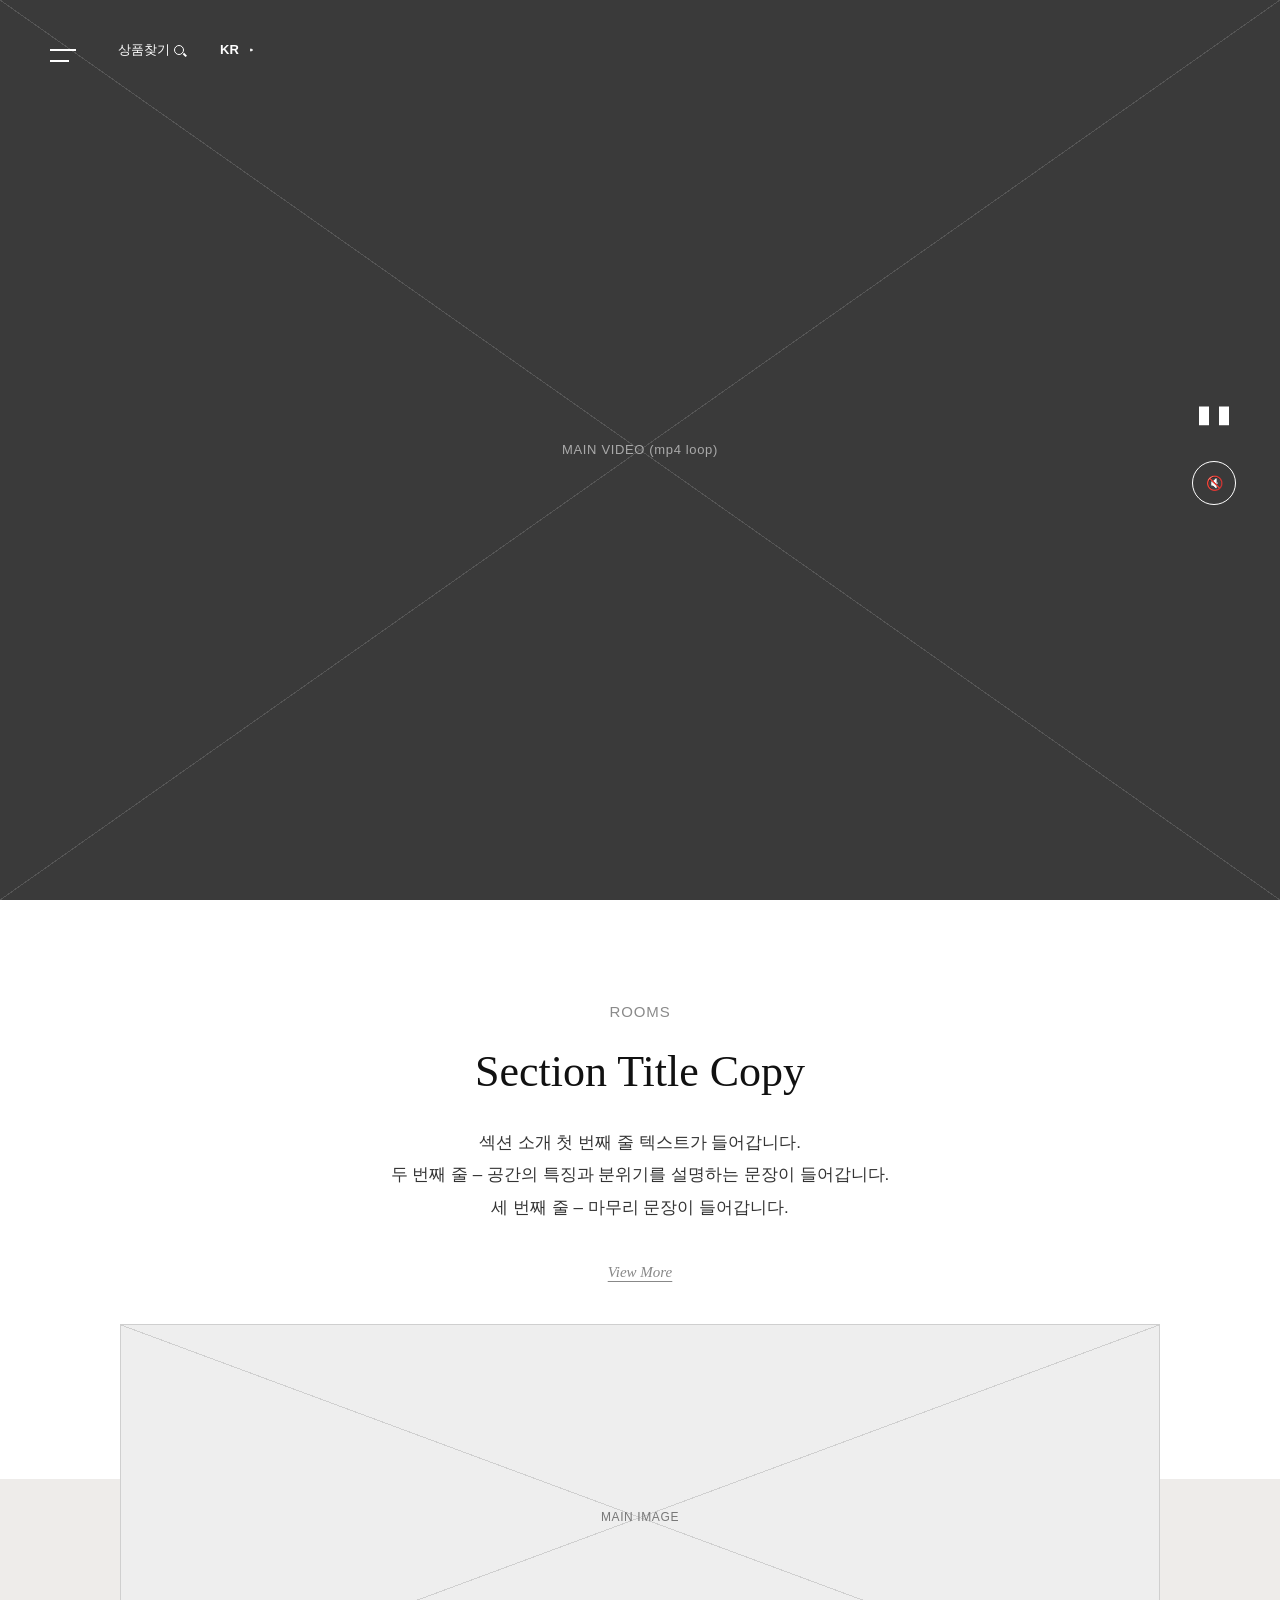
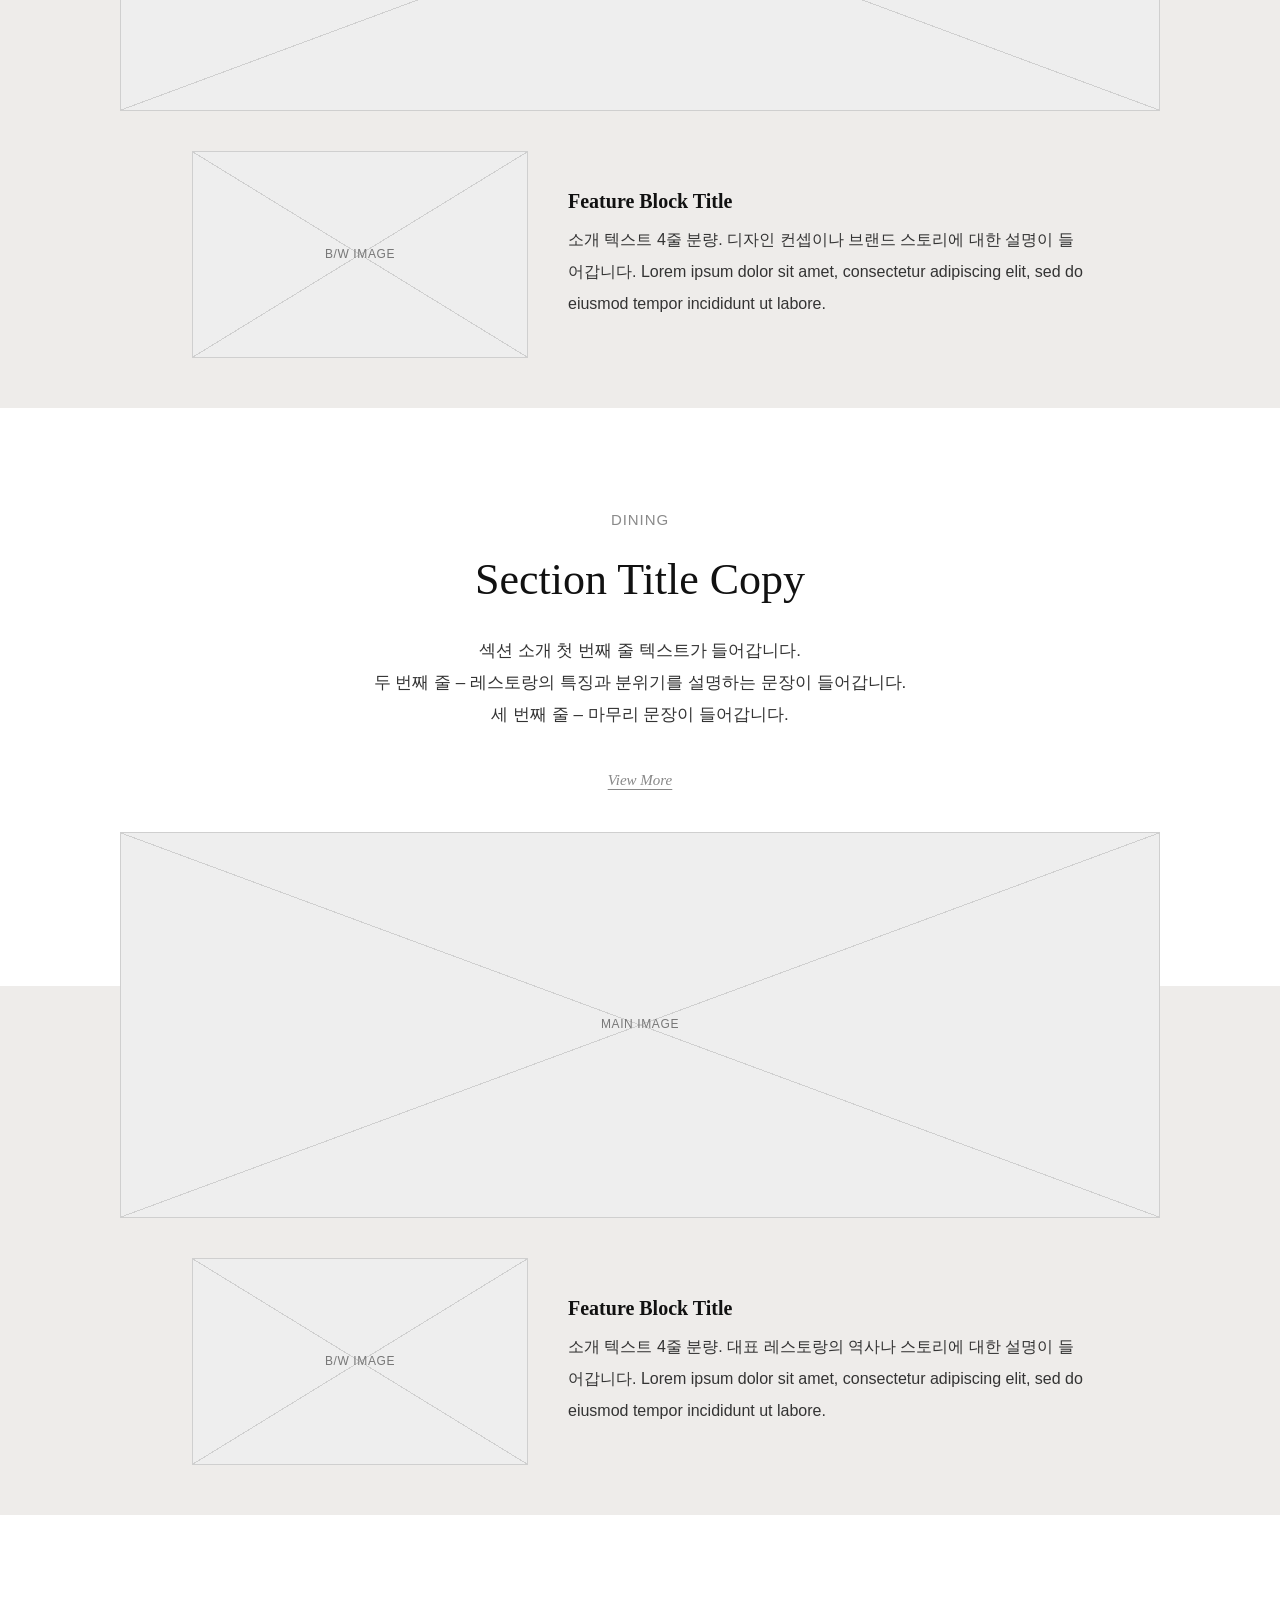
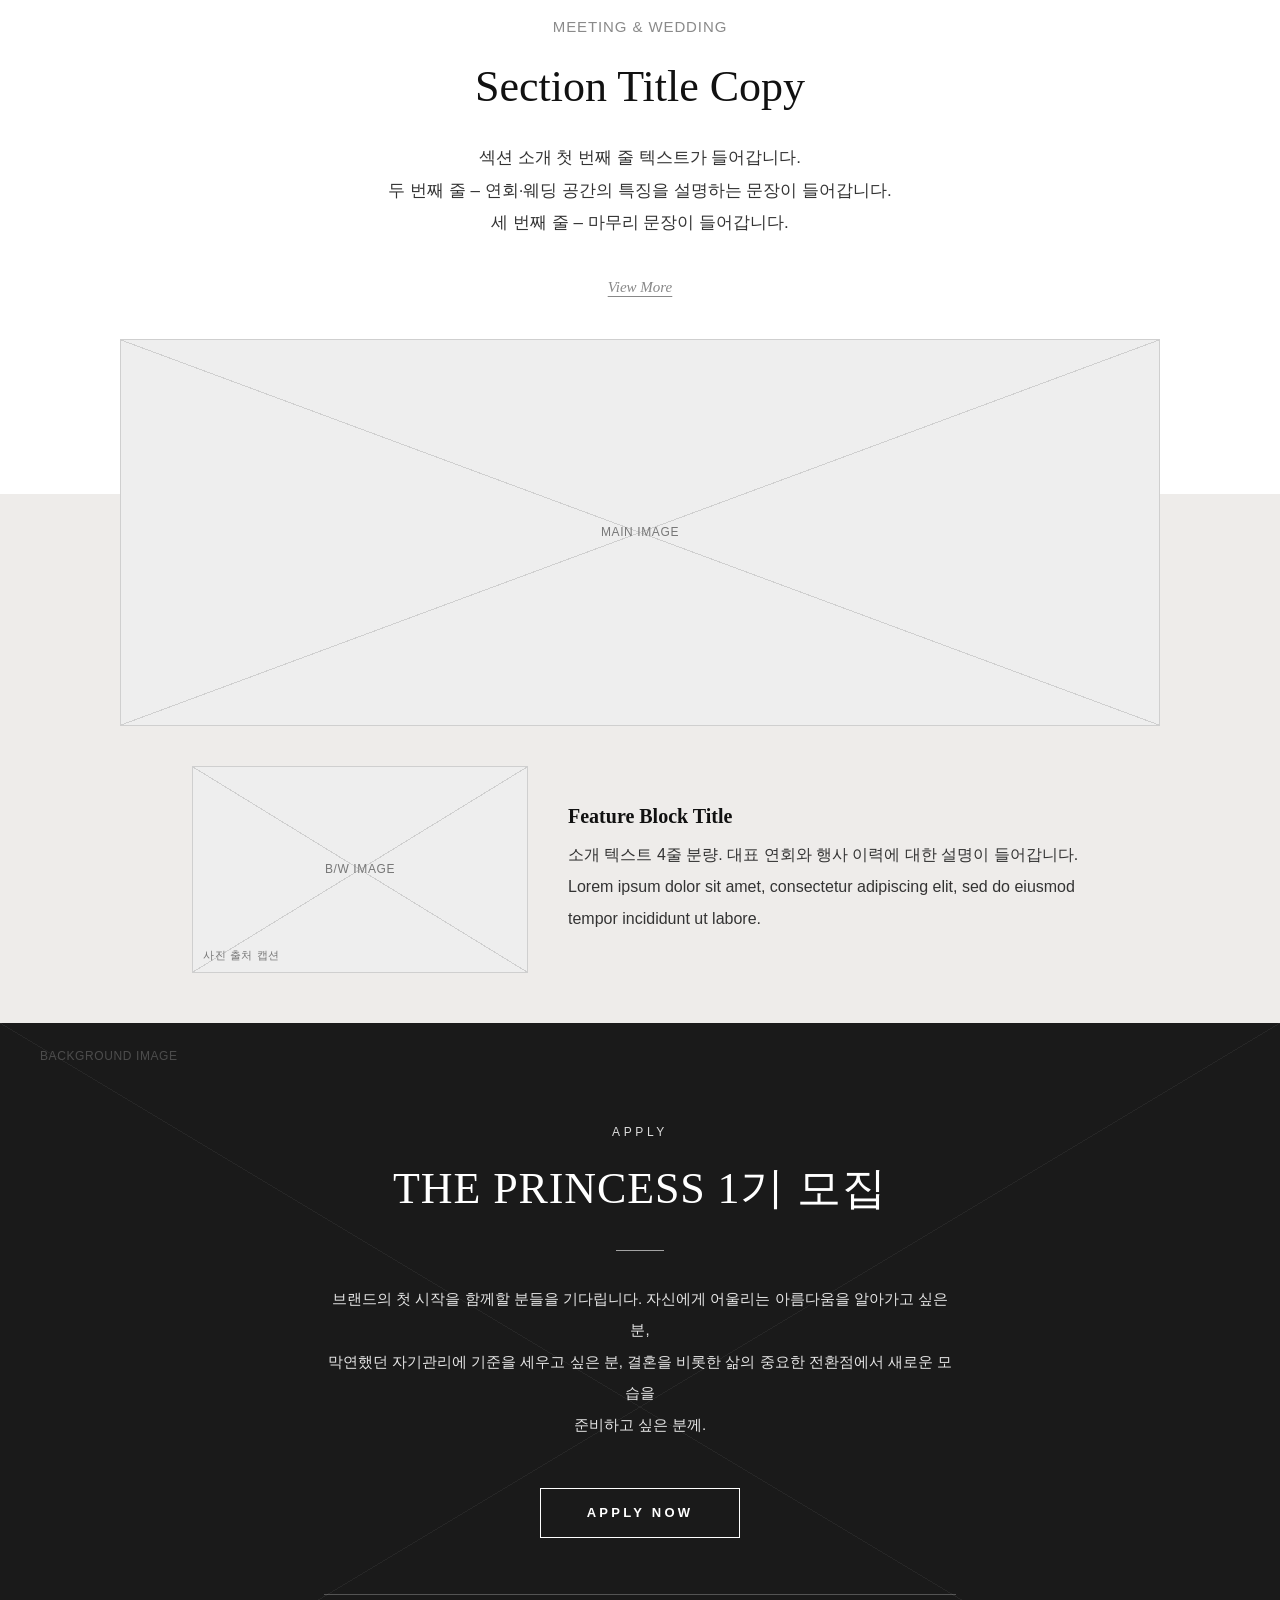
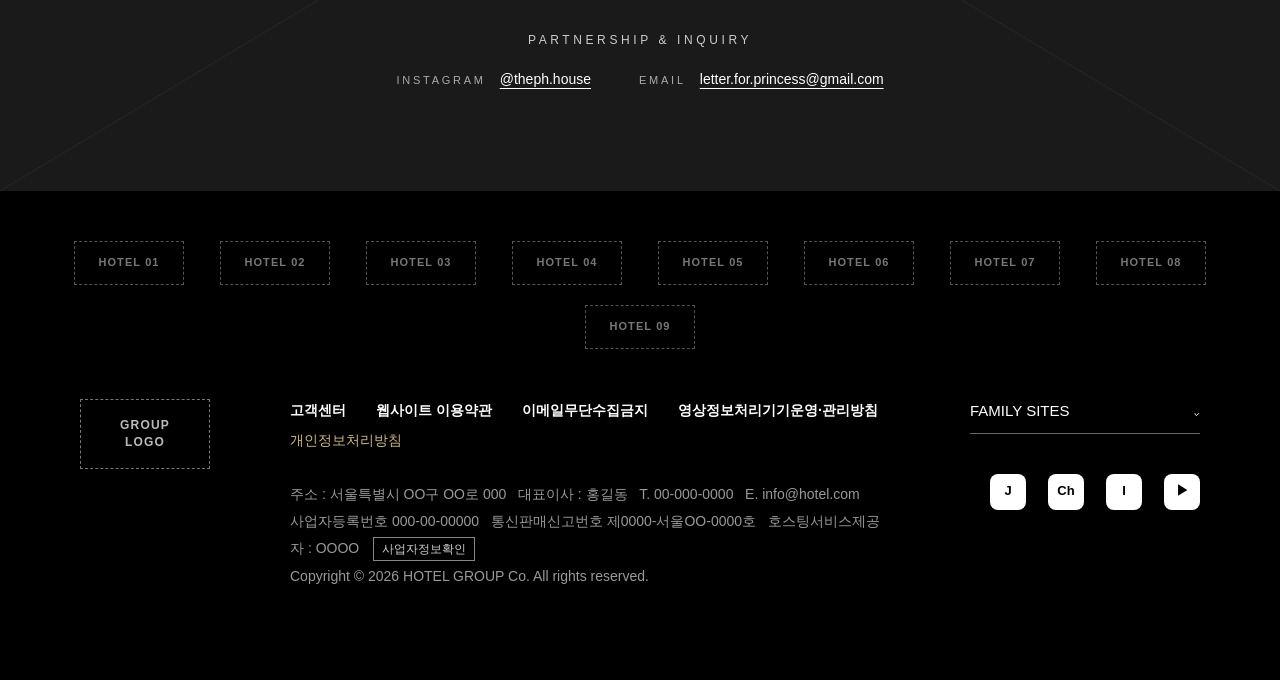
==== index.html @ 29a326e7 "Add files via upload" ====
<!DOCTYPE html>
<html lang="ko">
<head>
  <meta charset="UTF-8">
  <meta name="viewport" content="width=device-width, initial-scale=1.0">
  <title>Hotel Main – Low-fidelity Wireframe</title>
  <link rel="stylesheet" href="css/style.css">
</head>
<body>

<a href="#intro" class="skip" data-fp-link>본문 바로가기</a>

<!-- ============================================================
     HEADER
     - data-mode="hero"    : 메인 영상 위 (햄버거 · 상품찾기 · KR, 투명)
     - data-mode="default" : 그 외 섹션 (상단 유틸바 + GNB, 흰 배경)
============================================================ -->
<header class="header" id="header" data-mode="hero">

  <!-- 히어로용 미니 헤더 -->
  <div class="hd-hero">
    <button type="button" class="btn-ham" aria-label="전체메뉴 열기" aria-expanded="false" aria-controls="allMenu">
      <span></span><span></span><span></span>
    </button>
    <a href="#" class="hd-link">상품찾기 <i class="ico-search" aria-hidden="true"></i></a>
    <button type="button" class="hd-lang">KR <i aria-hidden="true">▸</i></button>
  </div>

  <!-- 기본 헤더 -->
  <div class="hd-full">
    <div class="util-bar">
      <div class="util-left">
        <a href="#" class="group-link">HOTEL GROUP</a>
        <a href="#" class="hd-link">호텔찾기 <i class="ico-search" aria-hidden="true"></i></a>
        <button type="button" class="hd-lang">KR <i aria-hidden="true">▸</i></button>
      </div>
      <ul class="util-right">
        <li><a href="#">로그인</a></li>
        <li><a href="#">회원가입</a></li>
        <li><a href="#">예약확인</a></li>
        <li><a href="#">멤버십</a></li>
      </ul>
    </div>
    <div class="gnb-bar">
      <h1 class="logo"><a href="#hero" data-fp-link><span class="ph-box">LOGO</span></a></h1>
      <nav class="gnb" aria-label="주메뉴">
        <div class="reserv">
          <button type="button" class="reserv-btn" aria-expanded="false">RESERVATION <i class="ico-grid" aria-hidden="true"></i></button>
          <ul class="reserv-list">
            <li><a href="#">ROOM</a></li>
            <li><a href="#">DINING</a></li>
            <li><a href="#">MEMBERSHIP</a></li>
          </ul>
        </div>
        <span class="gnb-sep" aria-hidden="true"></span>
        <ul class="gnb-list">
          <li><a href="#intro" data-fp-link>ABOUT</a></li>
          <li><a href="#rooms" data-fp-link>PROGRAMS</a></li>
          <li><a href="#dining" data-fp-link>PARTNERS</a></li>
          <li><a href="#meeting" data-fp-link>JOURNAL</a></li>
          <li><a href="#apply" data-fp-link>APPLY</a></li>
        </ul>
      </nav>
      <button type="button" class="btn-ham dark" aria-label="전체메뉴 열기" aria-expanded="false" aria-controls="allMenu">
        <span></span><span></span><span></span>
      </button>
    </div>
  </div>
</header>

<!-- ============================================================
     전체메뉴 (슬라이드 다운 / 슬라이드 업)
============================================================ -->
<div class="all-menu" id="allMenu" aria-hidden="true" inert data-fp-ignore>
  <div class="am-head">
    <span class="ph-box emblem">EMBLEM</span>
    <button type="button" class="am-close" aria-label="전체메뉴 닫기"><span></span><span></span></button>
  </div>

  <nav class="am-body" aria-label="전체메뉴">
    <div class="am-col">
      <button type="button" class="am-tit">ABOUT</button>
      <ul class="am-list">
        <li><a href="#intro" data-fp-link>ABOUT US</a></li>
        <li><a href="#">OUR PROMISE</a></li>
        <li><a href="#">LOCATION &amp; TRANSPORTATION</a></li>
        <li><a href="#">FAQ</a></li>
        <li><a href="#">CONTACT US</a></li>
      </ul>
    </div>
    <div class="am-col">
      <button type="button" class="am-tit">ROOMS</button>
      <ul class="am-list">
        <li><a href="#rooms" data-fp-link>한눈에 보기</a></li>
        <li><a href="#">ROOM</a>
          <ul class="am-sub"><li><a href="#">Room Type 01</a></li><li><a href="#">Room Type 02</a></li><li><a href="#">Room Type 03</a></li><li><a href="#">Room Type 04</a></li></ul>
        </li>
        <li><a href="#">SUITE</a>
          <ul class="am-sub"><li><a href="#">Suite Type 01</a></li><li><a href="#">Suite Type 02</a></li><li><a href="#">Suite Type 03</a></li></ul>
        </li>
        <li><a href="#">SPECIALTY SUITE</a>
          <ul class="am-sub"><li><a href="#">Specialty 01</a></li><li><a href="#">Specialty 02</a></li></ul>
        </li>
      </ul>
    </div>
    <div class="am-col">
      <button type="button" class="am-tit">DINING</button>
      <ul class="am-list">
        <li><a href="#dining" data-fp-link>한눈에 보기</a></li>
        <li><a href="#">Restaurant 01</a></li>
        <li><a href="#">Lounge &amp; Bar</a></li>
        <li><a href="#">Restaurant 02</a></li>
        <li><a href="#">Restaurant 03</a></li>
        <li><a href="#">Deli</a></li>
      </ul>
    </div>
    <div class="am-col">
      <button type="button" class="am-tit">OFFERS</button>
      <ul class="am-list">
        <li><a href="#">PACKAGE</a></li>
        <li><a href="#">EVENT</a></li>
      </ul>
    </div>
    <div class="am-col">
      <button type="button" class="am-tit">MEETING &amp; WEDDING</button>
      <ul class="am-list">
        <li><a href="#meeting" data-fp-link>한눈에 보기</a></li>
        <li><a href="#">MEETING</a>
          <ul class="am-sub"><li><a href="#">Signature Event</a></li></ul>
        </li>
        <li><a href="#">WEDDING</a>
          <ul class="am-sub"><li><a href="#">Signature Wedding</a></li></ul>
        </li>
      </ul>
    </div>
    <div class="am-col">
      <button type="button" class="am-tit">FACILITIES</button>
      <ul class="am-list">
        <li><a href="#">한눈에 보기</a></li>
        <li><a href="#">FITNESS</a></li>
        <li><a href="#">POOL</a></li>
        <li><a href="#">SAUNA</a></li>
        <li><a href="#">PILATES</a></li>
        <li><a href="#">BUSINESS CENTER</a></li>
      </ul>
    </div>
    <div class="am-col">
      <button type="button" class="am-tit">ART COLLECTION</button>
      <ul class="am-list">
        <li><a href="#">한눈에 보기</a></li>
        <li><a href="#">ART COLLECTION</a></li>
        <li><a href="#">ART TOUR</a></li>
      </ul>
      <p class="am-tit sub">LOUNGE</p>
      <ul class="am-thumbs">
        <li><a href="#"><span class="ph dark">THUMB</span><em>Story 01</em></a></li>
        <li><a href="#"><span class="ph dark">THUMB</span><em>Story 02</em></a></li>
      </ul>
    </div>
  </nav>
</div>

<!-- ============================================================
     HERO – 첫 화면만 풀페이지 방식 (js/hero-scroll.js)
     · 아래로 스크롤 1번 → 영상이 위로 올라가고 본문 노출
     · 본문 맨 위에서 위로 스크롤 → 영상이 다시 내려옴
============================================================ -->
    <!-- 01 HERO -->
<section class="s-hero" id="hero" aria-label="메인 영상">
      <div class="hero-media ph dark">MAIN VIDEO (mp4 loop)</div>
      <div class="hero-ctrl">
        <button type="button" class="btn-ctrl" id="btnPlay" aria-pressed="true" aria-label="영상 일시정지">❚❚</button>
        <button type="button" class="btn-ctrl circle" id="btnSound" aria-pressed="false" aria-label="소리 켜기">🔇</button>
      </div>
</section>

<!-- 본문 (일반 스크롤) -->
<main id="content">

    <!-- 02 INTRO -->
    <section class="s-intro" id="intro">
      <div class="intro-inner">
        <span class="ph-box lg">BRAND LOGO</span>
        <h2 class="h-serif xl">Brand Headline Copy<br>Two Lines Maximum</h2>
        <a href="#" class="link-more">Read More</a>
      </div>
      <span class="sec-line" aria-hidden="true"></span>
    </section>

    <!-- 03 ROOMS (긴 섹션) -->
    <section class="s-feature" id="rooms">
      <div class="feat-head">
        <p class="label">ROOMS</p>
        <h2 class="h-serif">Section Title Copy</h2>
        <p class="feat-txt">
          섹션 소개 첫 번째 줄 텍스트가 들어갑니다.<br>
          두 번째 줄 – 공간의 특징과 분위기를 설명하는 문장이 들어갑니다.<br>
          세 번째 줄 – 마무리 문장이 들어갑니다.
        </p>
        <a href="#" class="link-more">View More</a>
      </div>
      <div class="feat-visual">
        <div class="ph feat-img">MAIN IMAGE</div>
      </div>
      <div class="feat-story">
        <div class="ph feat-thumb">B/W IMAGE</div>
        <div class="feat-desc">
          <h3 class="h-serif sm">Feature Block Title</h3>
          <p>소개 텍스트 4줄 분량. 디자인 컨셉이나 브랜드 스토리에 대한 설명이 들어갑니다.
            Lorem ipsum dolor sit amet, consectetur adipiscing elit, sed do eiusmod tempor incididunt ut labore.</p>
        </div>
      </div>
    </section>

    <!-- 04 DINING (긴 섹션) -->
    <section class="s-feature" id="dining">
      <div class="feat-head">
        <p class="label">DINING</p>
        <h2 class="h-serif">Section Title Copy</h2>
        <p class="feat-txt">
          섹션 소개 첫 번째 줄 텍스트가 들어갑니다.<br>
          두 번째 줄 – 레스토랑의 특징과 분위기를 설명하는 문장이 들어갑니다.<br>
          세 번째 줄 – 마무리 문장이 들어갑니다.
        </p>
        <a href="#" class="link-more">View More</a>
      </div>
      <div class="feat-visual">
        <div class="ph feat-img">MAIN IMAGE</div>
      </div>
      <div class="feat-story">
        <div class="ph feat-thumb">B/W IMAGE</div>
        <div class="feat-desc">
          <h3 class="h-serif sm">Feature Block Title</h3>
          <p>소개 텍스트 4줄 분량. 대표 레스토랑의 역사나 스토리에 대한 설명이 들어갑니다.
            Lorem ipsum dolor sit amet, consectetur adipiscing elit, sed do eiusmod tempor incididunt ut labore.</p>
        </div>
      </div>
    </section>

    <!-- 05 MEETING & WEDDING (긴 섹션) -->
    <section class="s-feature" id="meeting">
      <div class="feat-head">
        <p class="label">MEETING &amp; WEDDING</p>
        <h2 class="h-serif">Section Title Copy</h2>
        <p class="feat-txt">
          섹션 소개 첫 번째 줄 텍스트가 들어갑니다.<br>
          두 번째 줄 – 연회·웨딩 공간의 특징을 설명하는 문장이 들어갑니다.<br>
          세 번째 줄 – 마무리 문장이 들어갑니다.
        </p>
        <a href="#" class="link-more">View More</a>
      </div>
      <div class="feat-visual">
        <div class="ph feat-img">MAIN IMAGE</div>
      </div>
      <div class="feat-story">
        <div class="ph feat-thumb">B/W IMAGE<small>사진 출처 캡션</small></div>
        <div class="feat-desc">
          <h3 class="h-serif sm">Feature Block Title</h3>
          <p>소개 텍스트 4줄 분량. 대표 연회와 행사 이력에 대한 설명이 들어갑니다.
            Lorem ipsum dolor sit amet, consectetur adipiscing elit, sed do eiusmod tempor incididunt ut labore.</p>
        </div>
      </div>
    </section>
     <!-- 06 APPLY (모집 안내 + 문의처) -->
    <section class="s-apply" id="apply">
      <div class="apply-bg ph dark">BACKGROUND IMAGE</div>
      <div class="apply-inner">
        <p class="apply-label">APPLY</p>
        <h2 class="apply-tit">THE PRINCESS 1기 모집</h2>
        <span class="apply-line" aria-hidden="true"></span>
        <p class="apply-txt">
          브랜드의 첫 시작을 함께할 분들을 기다립니다. 자신에게 어울리는 아름다움을 알아가고 싶은 분,<br>
          막연했던 자기관리에 기준을 세우고 싶은 분, 결혼을 비롯한 삶의 중요한 전환점에서 새로운 모습을<br>
          준비하고 싶은 분께.
        </p>
        <a href="https://www.instagram.com/theph.house/" class="apply-btn" target="_blank" rel="noopener">APPLY NOW</a>
        <div class="apply-contact">
          <p class="contact-tit">PARTNERSHIP &amp; INQUIRY</p>
          <dl>
            <div><dt>INSTAGRAM</dt><dd><a href="https://www.instagram.com/theph.house/" target="_blank" rel="noopener">@theph.house</a></dd></div>
            <div><dt>EMAIL</dt><dd><a href="mailto:letter.for.princess@gmail.com">letter.for.princess@gmail.com</a></dd></div>
          </dl>
        </div>
      </div>
    </section>

</main>

<!-- FOOTER -->
      <footer class="footer" id="footer">
        <ul class="family-logos" aria-label="계열 호텔">
          <li><a href="#" class="ph-box">HOTEL 01</a></li>
          <li><a href="#" class="ph-box">HOTEL 02</a></li>
          <li><a href="#" class="ph-box">HOTEL 03</a></li>
          <li><a href="#" class="ph-box">HOTEL 04</a></li>
          <li><a href="#" class="ph-box">HOTEL 05</a></li>
          <li><a href="#" class="ph-box">HOTEL 06</a></li>
          <li><a href="#" class="ph-box">HOTEL 07</a></li>
          <li><a href="#" class="ph-box">HOTEL 08</a></li>
          <li><a href="#" class="ph-box">HOTEL 09</a></li>
        </ul>
        <div class="foot-main">
          <span class="ph-box foot-logo">GROUP<br>LOGO</span>
          <div class="foot-info">
            <ul class="policy">
              <li><a href="#">고객센터</a></li>
              <li><a href="#">웹사이트 이용약관</a></li>
              <li><a href="#">이메일무단수집금지</a></li>
              <li><a href="#">영상정보처리기기운영·관리방침</a></li>
              <li><a href="#" class="point">개인정보처리방침</a></li>
            </ul>
            <address>
              <p>주소 : 서울특별시 OO구 OO로 000 &nbsp; 대표이사 : 홍길동 &nbsp; T. 00-000-0000 &nbsp; E. info@hotel.com</p>
              <p>사업자등록번호 000-00-00000 &nbsp; 통신판매신고번호 제0000-서울OO-0000호 &nbsp; 호스팅서비스제공자 : OOOO <a href="#" class="btn-biz">사업자정보확인</a></p>
              <p class="copy">Copyright © 2026 HOTEL GROUP Co. All rights reserved.</p>
            </address>
          </div>
          <div class="foot-side">
            <div class="family">
              <button type="button" class="family-btn" aria-expanded="false" aria-controls="familyList">FAMILY SITES <i aria-hidden="true">⌄</i></button>
              <ul class="family-list" id="familyList">
                <li><a href="#">Family Site 01</a></li><li><a href="#">Family Site 02</a></li>
                <li><a href="#">Family Site 03</a></li><li><a href="#">Family Site 04</a></li>
                <li><a href="#">Family Site 05</a></li><li><a href="#">Family Site 06</a></li>
              </ul>
            </div>
            <ul class="sns">
              <li><a href="#" class="sns-ico" aria-label="공식 앱">J</a></li>
              <li><a href="#" class="sns-ico" aria-label="메신저 채널">Ch</a></li>
              <li><a href="#" class="sns-ico" aria-label="인스타그램">I</a></li>
              <li><a href="#" class="sns-ico" aria-label="유튜브">▶</a></li>
            </ul>
          </div>
        </div>
      </footer>

<script src="js/hero-scroll.js"></script>
<script src="js/ui.js"></script>
</body>
</html>
---- css/style.css ----
@charset "UTF-8";
/* ==========================================================
   Low-fidelity Wireframe – Hotel Main (Fullpage)
   Grayscale / Placeholder
========================================================== */

/* ---------- Reset ---------- */
*, *::before, *::after { box-sizing: border-box; margin: 0; padding: 0; }
body {
  font-family: -apple-system, BlinkMacSystemFont, "Pretendard", "Apple SD Gothic Neo", "Noto Sans KR", "Malgun Gothic", sans-serif;
  font-size: 15px; line-height: 1.6; color: #222; background: #fff;
  -webkit-font-smoothing: antialiased;
}
/* 영상 화면일 때만 문서 스크롤 잠금 */
html:not(.is-content) body { overflow: hidden; }
ul, ol { list-style: none; }
a { color: inherit; text-decoration: none; }
button { font: inherit; color: inherit; background: none; border: 0; cursor: pointer; }
address { font-style: normal; }
[hidden] { display: none !important; }
:focus-visible { outline: 2px dashed #888; outline-offset: 2px; }

/* ---------- Tokens ---------- */
:root {
  --line: #cfcfcf;
  --ph: #eee;
  --sub: #777;
  --band: #eeecea;          /* 이미지 뒤 회색 띠 */
  --util-h: 48px;
  --gnb-h: 100px;
  --header-h: 148px;        /* util + gnb */
  --vh: 100vh;
  --ease: cubic-bezier(.65, 0, .35, 1);
  --dur: 800ms;
  --serif: "Times New Roman", "Nanum Myeongjo", serif;
}
@supports (height: 100dvh) { :root { --vh: 100dvh; } }

.skip { position: absolute; left: -9999px; z-index: 999; background: #000; color: #fff; padding: 10px 16px; }
.skip:focus { left: 0; top: 0; }

/* ---------- Placeholder ---------- */
.ph {
  display: flex; flex-direction: column; align-items: center; justify-content: center; gap: 6px; text-align: center;
  background:
    linear-gradient(to top right, transparent calc(50% - .5px), var(--line) calc(50% - .5px), var(--line) calc(50% + .5px), transparent calc(50% + .5px)),
    linear-gradient(to bottom right, transparent calc(50% - .5px), var(--line) calc(50% - .5px), var(--line) calc(50% + .5px), transparent calc(50% + .5px)),
    var(--ph);
  border: 1px solid var(--line); color: var(--sub); font-size: 12px; letter-spacing: .05em;
}
.ph.dark {
  background:
    linear-gradient(to top right, transparent calc(50% - .5px), #555 calc(50% - .5px), #555 calc(50% + .5px), transparent calc(50% + .5px)),
    linear-gradient(to bottom right, transparent calc(50% - .5px), #555 calc(50% - .5px), #555 calc(50% + .5px), transparent calc(50% + .5px)),
    #3a3a3a;
  color: #aaa; border: 0;
}
.ph-box {
  display: inline-flex; align-items: center; justify-content: center; text-align: center;
  min-width: 120px; height: 40px; padding: 0 12px;
  border: 1px dashed #999; font-size: 12px; font-weight: 700; letter-spacing: .1em; color: #555;
}
.ph-box.lg { min-width: 200px; height: 72px; }

/* ---------- Typography ---------- */
.label { font-size: 15px; letter-spacing: .06em; color: #8a8a8a; margin-bottom: 18px; }
.h-serif { font-family: var(--serif); font-weight: 400; font-size: 44px; line-height: 1.25; color: #111; }
.h-serif.xl { font-size: 46px; }
.h-serif.sm { font-size: 20px; font-weight: 700; margin-bottom: 10px; }
.link-more { font-family: var(--serif); font-style: italic; font-size: 15px; color: #888; text-decoration: underline; text-underline-offset: 4px; }
.link-more:hover { color: #222; }

/* ==========================================================
   HEADER
========================================================== */
.header { position: fixed; inset: 0 0 auto; z-index: 100; }

/* 히어로 미니 헤더 */
.hd-hero {
  position: absolute; inset: 0 0 auto; height: var(--gnb-h);
  display: flex; align-items: center; gap: 36px; padding: 0 50px; color: #fff;
  transition: opacity .4s, transform .4s;
}
.btn-ham { width: 32px; height: 24px; display: flex; flex-direction: column; justify-content: space-between; transition: transform .4s var(--ease); }
.btn-ham span { display: block; height: 2px; background: currentColor; transition: width .3s; }
.btn-ham span:nth-child(2) { width: 80%; }
.btn-ham span:nth-child(3) { width: 60%; }
.hd-link { font-size: 13px; display: inline-flex; align-items: center; gap: 4px; }
.hd-lang { font-size: 13px; font-weight: 700; display: inline-flex; gap: 10px; align-items: center; }
.hd-lang i { font-size: 9px; font-style: normal; }
.ico-search { display: inline-block; width: 10px; height: 10px; border: 1.5px solid currentColor; border-radius: 50%; position: relative; }
.ico-search::after { content: ""; position: absolute; width: 4px; height: 1.5px; background: currentColor; right: -4px; bottom: -2px; transform: rotate(45deg); }

/* 기본 헤더 */
.hd-full { transform: translateY(-100%); transition: transform .5s var(--ease); background: #fff; }
.util-bar { height: var(--util-h); background: #000; color: #ddd; display: flex; align-items: center; justify-content: space-between; padding: 0 48px; font-size: 12px; }
.util-left { display: flex; align-items: center; gap: 28px; }
.group-link { letter-spacing: .02em; }
.util-right { display: flex; }
.util-right li + li::before { content: "|"; margin: 0 14px; color: #666; font-size: 10px; }
.gnb-bar { height: var(--gnb-h); display: flex; align-items: center; padding: 0 50px; gap: 60px; border-bottom: 1px solid #eee; }
.gnb { display: flex; align-items: center; gap: 0; flex: 1; }
.reserv { position: relative; }
.reserv-btn { font-size: 15px; font-weight: 700; display: inline-flex; align-items: center; gap: 8px; height: var(--gnb-h); }
.ico-grid { width: 14px; height: 10px; background:
  radial-gradient(circle, #222 1.6px, transparent 1.7px) 0 0 / 5px 5px; }
.reserv-list { position: absolute; left: 0; top: calc(100% - 10px); min-width: 180px; background: #fff; border: 1px solid #ddd; padding: 10px 0;
  opacity: 0; visibility: hidden; transform: translateY(-6px); transition: .2s; }
.reserv:hover .reserv-list, .reserv:focus-within .reserv-list, .reserv.open .reserv-list { opacity: 1; visibility: visible; transform: none; }
.reserv-list a { display: block; padding: 8px 20px; font-size: 13px; font-weight: 600; }
.reserv-list a:hover { background: #f3f3f3; }
.gnb-sep { width: 1px; height: 14px; background: #222; margin: 0 54px; }
.gnb-list { display: flex; gap: 40px; }
.gnb-list a { font-size: 15px; font-weight: 700; white-space: nowrap; position: relative; }
.gnb-list a::after { content: ""; position: absolute; left: 0; right: 0; bottom: -6px; height: 1px; background: #222; transform: scaleX(0); transition: transform .25s; }
.gnb-list a:hover::after, .gnb-list a.on::after { transform: scaleX(1); }
.gnb-bar .btn-ham { display: none; color: #222; }

/* 모드 전환 */
/* 전체메뉴 열림: 미니 헤더(햄버거 · 상품찾기 · KR)는 제자리에 그대로, 메뉴 위에 표시 */
html.menu-open .header { z-index: 400; }
html.menu-open .header[data-mode] .hd-hero { opacity: 1; transform: none; pointer-events: auto; color: #fff; }
html.menu-open .header[data-mode] .hd-full { transform: translateY(-100%); }
html.menu-open .hd-hero .btn-ham { transform: rotate(-45deg); }      /* 열림 상태: 사선 */
html.menu-open .hd-hero .btn-ham span { width: 100%; }
.header[data-mode="default"] .hd-hero { opacity: 0; transform: translateY(-20px); pointer-events: none; }
.header[data-mode="default"] .hd-full { transform: none; }

/* ==========================================================
   ALL MENU – 슬라이드 다운 / 슬라이드 업
========================================================== */
.all-menu {
  position: fixed; inset: 0; z-index: 300; background: #111; color: #fff; overflow-y: auto;
  transform: translateY(-100%); visibility: hidden;
  transition: transform .6s var(--ease), visibility 0s linear .6s;
}
.all-menu.open { transform: none; visibility: visible; transition: transform .6s var(--ease), visibility 0s; }
.am-head { position: relative; height: 170px; display: flex; justify-content: center; padding-top: 18px; }
.emblem { border-color: #777; color: #999; width: 120px; height: 100px; }
.am-close { position: absolute; right: 270px; top: 122px; width: 28px; height: 28px; }
.am-close span { position: absolute; left: 0; top: 50%; width: 100%; height: 1.5px; background: #fff; }
.am-close span:first-child { transform: rotate(45deg); }
.am-close span:last-child { transform: rotate(-45deg); }

.am-body { display: grid; grid-template-columns: repeat(7, 1fr); gap: 24px; padding: 30px 250px 60px; }
.am-tit { display: block; font-size: 15px; font-weight: 600; color: #999; letter-spacing: .04em; text-align: left; margin-bottom: 40px; cursor: default; }
.am-tit.sub { margin: 90px 0 18px; }
.am-list > li { margin-bottom: 30px; }
.am-list > li > a { font-size: 18px; font-weight: 700; line-height: 1.2; }
.am-list > li > a:hover { text-decoration: underline; text-underline-offset: 4px; }
.am-sub { margin-top: 14px; }
.am-sub li + li { margin-top: 12px; }
.am-sub a { font-size: 14px; color: #999; }
.am-sub a:hover { color: #fff; }
.am-thumbs li + li { margin-top: 20px; }
.am-thumbs .ph { width: 100%; aspect-ratio: 5 / 4; }
.am-thumbs em { display: block; margin-top: 10px; font-style: normal; font-size: 14px; color: #999; }

/* ==========================================================
   HERO LAYER – 첫 화면만 풀페이지 방식
   · 기본: 화면을 덮는 고정 레이어
   · html.is-content: 위로 올라가며 사라짐 → 본문 일반 스크롤
========================================================== */
.s-hero {
  position: fixed; inset: 0; z-index: 50; background: #000;
  transition: transform var(--dur) var(--ease), visibility 0s;
}
html.is-content .s-hero { transform: translateY(-100%); visibility: hidden; transition: transform var(--dur) var(--ease), visibility 0s linear var(--dur); }
html.no-anim .s-hero, html.no-anim .hd-full, html.no-anim .hd-hero { transition: none !important; }
#content { padding-top: var(--header-h); }
@media (prefers-reduced-motion: reduce) {
  .s-hero, .all-menu, .hd-full, .hd-hero { transition: none !important; }
  html { scroll-behavior: auto; }
}

/* ==========================================================
   SECTIONS
========================================================== */
/* 01 HERO */
.hero-media { position: absolute; inset: 0; font-size: 13px; }
.hero-ctrl { position: absolute; right: 44px; top: 50%; transform: translateY(-50%); display: flex; flex-direction: column; align-items: center; gap: 22px; }
.btn-ctrl { color: #fff; font-size: 20px; width: 44px; height: 44px; display: flex; align-items: center; justify-content: center; }
.btn-ctrl.circle { border: 1.5px solid #fff; border-radius: 50%; font-size: 14px; }

/* 02 INTRO */
.s-intro { min-height: calc(var(--vh) - var(--header-h)); display: flex; flex-direction: column; }
.intro-inner { flex: 1; display: flex; flex-direction: column; align-items: center; justify-content: center; gap: 44px; text-align: center; padding: 40px 24px; }
.sec-line { display: block; width: calc(100% - 450px); max-width: 1440px; height: 1px; background: #b9a684; margin: 0 auto; flex-shrink: 0; }

/* 03~05 FEATURE (통일된 섹션) */
.s-feature + .s-feature .feat-head,
.s-intro + .s-feature .feat-head { border-top: 0; }
.feat-head { max-width: 1440px; margin: 0 auto; padding: 100px 24px 40px; text-align: center; border-top: 1px solid #b9a684; width: calc(100% - 450px); }
.feat-head .label { margin-bottom: 20px; }
.feat-txt { margin: 28px 0 36px; font-size: 17px; line-height: 1.9; color: #333; }
.feat-visual { position: relative; padding: 0 290px; }
.feat-visual::before { content: ""; position: absolute; left: 0; right: 0; top: 40%; bottom: 0; background: var(--band); }  /* 이미지 뒤 회색 띠 */
.feat-img { position: relative; width: 100%; max-width: 1312px; margin: 0 auto; aspect-ratio: 1312 / 488; }
.feat-story { background: var(--band); display: flex; justify-content: center; align-items: center; gap: 40px; padding: 40px 24px 50px; }
.feat-thumb { width: 336px; aspect-ratio: 336 / 207; flex-shrink: 0; position: relative; }
.feat-thumb small { position: absolute; left: 10px; bottom: 8px; font-size: 11px; }
.feat-desc { max-width: 520px; }
.feat-desc p { font-size: 16px; line-height: 2; color: #333; }

/* 06 APPLY – 모집 안내 (어두운 배경 + 가운데 정렬) */
.s-apply { position: relative; min-height: calc(var(--vh) - var(--header-h)); display: flex; align-items: center; justify-content: center; background: #111; color: #fff; overflow: hidden; }
.apply-bg { position: absolute; inset: 0; font-size: 12px; align-items: flex-start; justify-content: flex-start; padding: 24px 40px; }
.apply-bg::after { content: ""; position: absolute; inset: 0; background: rgba(0,0,0,.55); } /* 글씨 가독성용 */
.apply-inner { position: relative; z-index: 1; width: 100%; max-width: 680px; padding: 100px 24px; display: flex; flex-direction: column; align-items: center; text-align: center; }
.apply-label { font-size: 12px; letter-spacing: .3em; color: #ddd; margin-bottom: 18px; }
.apply-tit { font-family: var(--serif); font-weight: 400; font-size: 44px; letter-spacing: .02em; line-height: 1.3; }
.apply-line { display: block; width: 48px; height: 1px; background: rgba(255,255,255,.6); margin: 32px 0; }
.apply-txt { font-size: 15px; line-height: 2.1; color: #e6e6e6; }
.apply-btn { display: inline-flex; align-items: center; justify-content: center; margin-top: 48px; min-width: 200px; height: 50px; padding: 0 28px; border: 1px solid #fff; font-size: 13px; font-weight: 600; letter-spacing: .25em; transition: background .2s, color .2s; }
.apply-btn:hover { background: #fff; color: #111; }
.apply-contact { width: 100%; margin-top: 56px; padding-top: 36px; border-top: 1px solid rgba(255,255,255,.25); }
.contact-tit { font-size: 12px; letter-spacing: .3em; color: #ccc; margin-bottom: 18px; }
.apply-contact dl { display: flex; justify-content: center; flex-wrap: wrap; gap: 8px 48px; font-size: 14px; }
.apply-contact dl > div { display: flex; align-items: baseline; gap: 14px; }
.apply-contact dt { font-size: 11px; letter-spacing: .25em; color: #aaa; }
.apply-contact a { color: #fff; text-decoration: underline; text-underline-offset: 4px; }

/* 07 FOOTER */
.footer { background: #000; color: #aaa; padding: 50px 0 90px; font-size: 14px; }
.family-logos { display: flex; justify-content: center; flex-wrap: wrap; gap: 20px 36px; padding: 0 24px 50px; }
.family-logos .ph-box { min-width: 110px; height: 44px; border-color: #555; color: #777; font-size: 11px; }
.foot-main { display: flex; align-items: flex-start; gap: 100px; padding: 0 250px; }
.foot-logo { min-width: 130px; height: 70px; border-color: #777; color: #bbb; line-height: 1.4; }
.foot-info { flex: 1; }
.policy { display: flex; flex-wrap: wrap; gap: 8px 30px; margin-bottom: 30px; }
.policy a { color: #fff; font-weight: 600; }
.policy a.point { color: #c8b48a; font-weight: 400; }
.foot-info address p { line-height: 1.9; color: #999; }
.btn-biz { display: inline-block; border: 1px solid #888; padding: 0 8px; margin-left: 10px; font-size: 12px; color: #ccc; line-height: 22px; }
.copy { margin-top: 2px; }
.foot-side { width: 230px; flex-shrink: 0; }
.family { position: relative; }
.family-btn { width: 100%; display: flex; justify-content: space-between; color: #fff; font-size: 15px; padding-bottom: 10px; border-bottom: 1px solid #666; }
.family-list { position: absolute; left: 0; right: 0; bottom: 100%; background: #222; border: 1px solid #555; display: none; max-height: 220px; overflow-y: auto; }
.family.open .family-list { display: block; }
.family-list a { display: block; padding: 8px 14px; color: #ddd; }
.family-list a:hover { background: #333; }
.sns { display: flex; gap: 22px; margin-top: 40px; justify-content: flex-end; }
.sns-ico { display: flex; align-items: center; justify-content: center; width: 36px; height: 36px; background: #fff; color: #000; border-radius: 8px; font-size: 13px; font-weight: 700; }

/* ==========================================================
   RESPONSIVE
========================================================== */
@media (max-width: 1600px) {
  .gnb-bar { gap: 40px; }
  .gnb-sep { margin: 0 30px; }
  .gnb-list { gap: 28px; }
  .am-body { padding: 30px 80px 60px; }
  .am-close { right: 80px; }
  .feat-visual { padding: 0 120px; }
  .foot-main { padding: 0 80px; gap: 80px; }
  .sec-line, .feat-head { width: calc(100% - 240px); }
}

@media (max-width: 1280px) {
  .gnb-list { gap: 18px; }
  .gnb-list a, .reserv-btn { font-size: 13px; }
  .gnb-sep { margin: 0 18px; }
  .am-body { grid-template-columns: repeat(4, 1fr); row-gap: 40px; }
}

@media (max-width: 1024px) {
  :root { --util-h: 0px; --gnb-h: 64px; --header-h: 64px; }
  .util-bar, .gnb { display: none; }
  .gnb-bar { justify-content: space-between; padding: 0 20px; }
  .gnb-bar .btn-ham { display: flex; }
  .hd-hero { height: 64px; padding: 0 20px; gap: 20px; }
  .hd-hero .hd-link { display: none; }

  .am-head { height: 100px; }
  .emblem { width: 80px; height: 64px; }
  .am-close { right: 20px; top: 20px; }
  .am-body { display: block; padding: 0 20px 40px; }
  .am-col { border-bottom: 1px solid #333; }
  .am-tit { width: 100%; margin: 0; padding: 18px 0; font-size: 16px; color: #fff; cursor: pointer; display: flex; justify-content: space-between; }
  .am-tit:not(.sub)::after { content: "+"; }
  .am-col.open > .am-tit::after { content: "−"; }
  .am-tit.sub { display: none; }
  .am-list, .am-thumbs { display: none; padding-bottom: 18px; }
  .am-col.open .am-list { display: block; }
  .am-list > li { margin-bottom: 16px; }
  .am-list > li > a { font-size: 15px; }

  .hero-ctrl { right: 16px; }
  .h-serif { font-size: 32px; }
  .h-serif.xl { font-size: 32px; }
  .intro-inner { gap: 28px; }
  .sec-line, .feat-head { width: calc(100% - 48px); }
  .feat-head { padding: 56px 0 28px; }
  .feat-txt { font-size: 15px; margin: 20px 0 24px; }
  .feat-txt br { display: none; }
  .feat-visual { padding: 0 24px; }
  .feat-img { aspect-ratio: 16 / 9; }
  .feat-story { flex-direction: column; align-items: stretch; gap: 20px; padding: 28px 24px 40px; }
  .feat-thumb { width: 100%; }
  .feat-desc p { font-size: 14px; line-height: 1.9; }

  .family-logos { gap: 12px; padding-bottom: 32px; }
  .family-logos .ph-box { min-width: 90px; height: 36px; }
  .foot-main { flex-direction: column; gap: 28px; padding: 0 24px; }
  .foot-side { width: 100%; }
  .sns { justify-content: flex-start; margin-top: 24px; }

  .apply-tit { font-size: 32px; }
  .apply-txt br { display: none; }
  .apply-inner { padding: 72px 24px; }
}


@media (max-width: 640px) {
  .h-serif, .h-serif.xl { font-size: 26px; }
  .label { font-size: 13px; }
  .policy { gap: 6px 16px; font-size: 13px; }
  .foot-info address p { font-size: 12px; }

  .apply-tit { font-size: 26px; }
  .apply-line { margin: 24px 0; }
  .apply-txt { font-size: 14px; line-height: 1.9; }
  .apply-btn { margin-top: 32px; }
  .apply-contact { margin-top: 40px; padding-top: 28px; }
  .apply-contact dl { flex-direction: column; align-items: center; gap: 10px; }
}
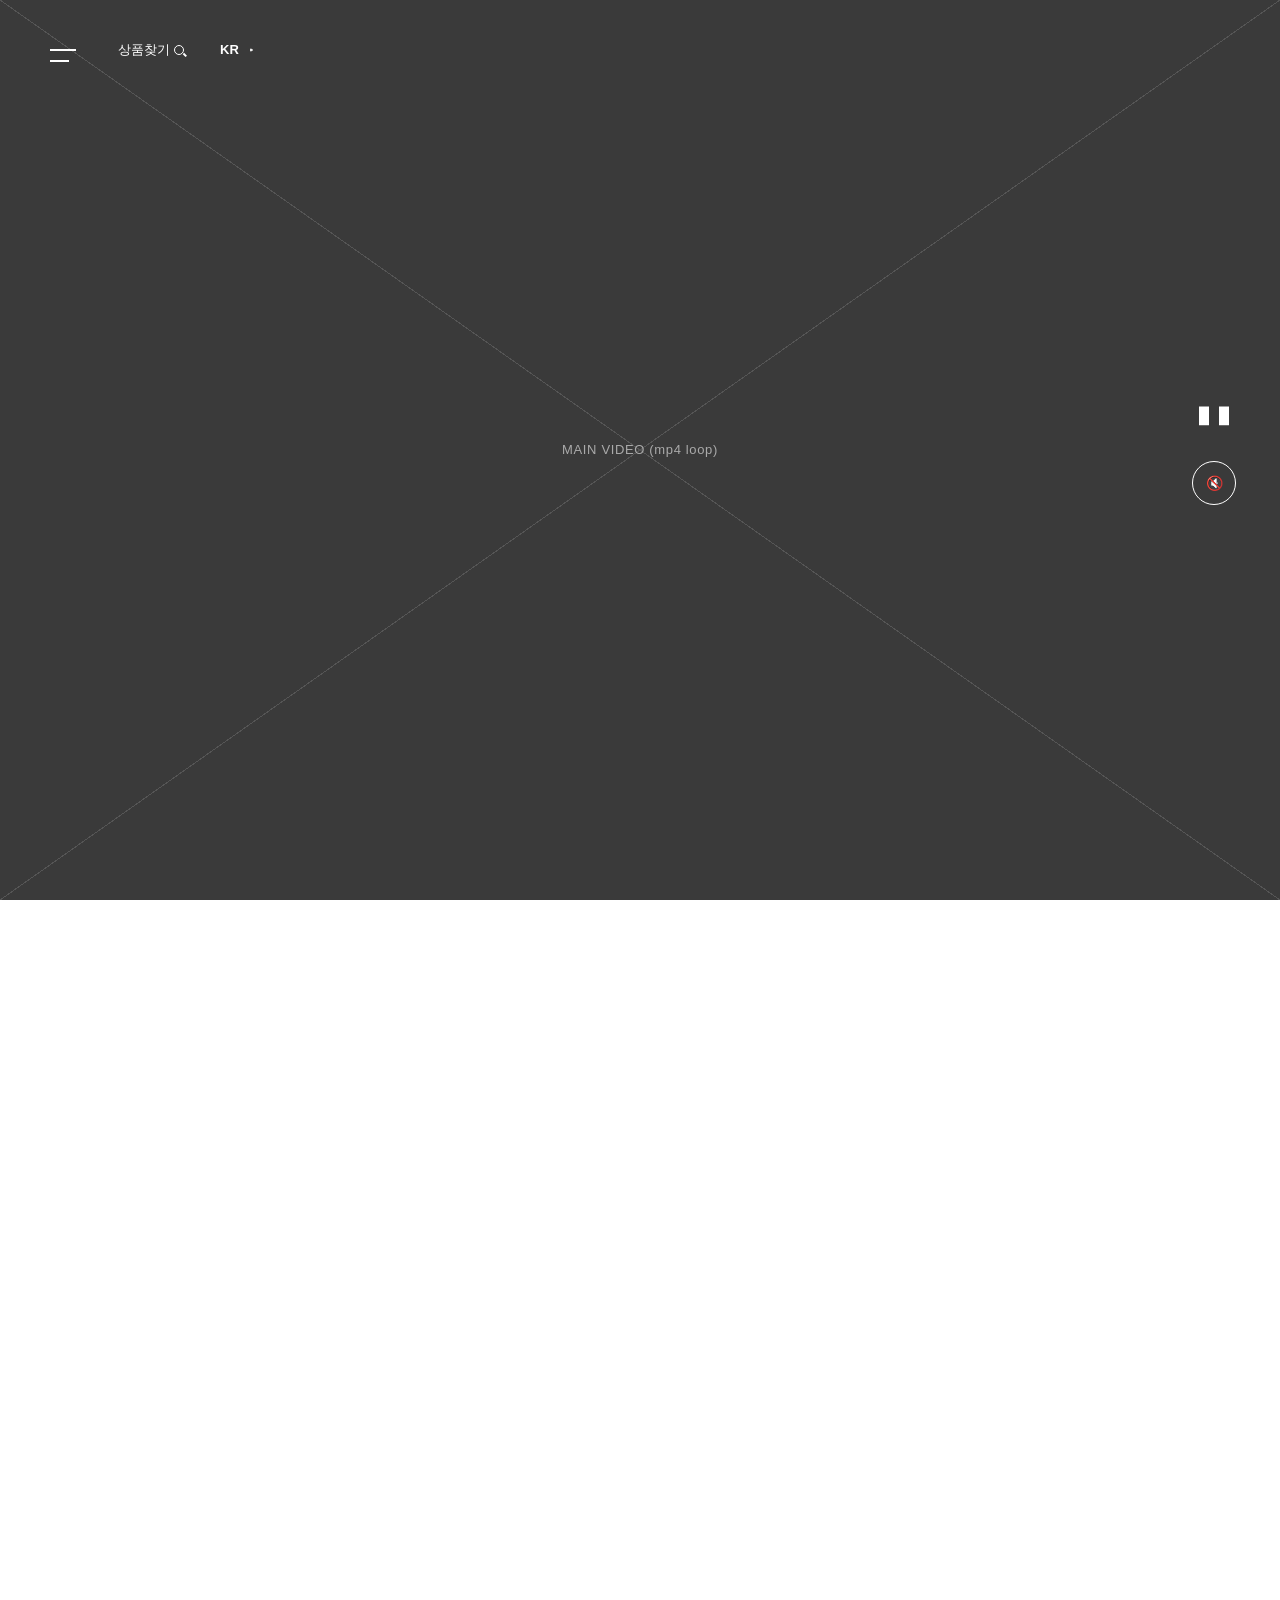
==== commit a1b420e5: "메인화면 스크롤 내릴때 약간 지연되는거 해결" ====
--- a/index.html
+++ b/index.html
@@ -38,7 +38,7 @@
         <li><a href="#">로그인</a></li>
         <li><a href="#">회원가입</a></li>
         <li><a href="#">예약확인</a></li>
-        <li><a href="#">멤버십</a></li>
+        <!-- <li><a href="#">멤버십</a></li> -->
       </ul>
     </div>
     <div class="gnb-bar">
@@ -89,7 +89,7 @@
       </ul>
     </div>
     <div class="am-col">
-      <button type="button" class="am-tit">ROOMS</button>
+      <button type="button" class="am-tit">PROGRAM</button>
       <ul class="am-list">
         <li><a href="#rooms" data-fp-link>한눈에 보기</a></li>
         <li><a href="#">ROOM</a>
@@ -104,7 +104,7 @@
       </ul>
     </div>
     <div class="am-col">
-      <button type="button" class="am-tit">DINING</button>
+      <button type="button" class="am-tit">PARTNERS</button>
       <ul class="am-list">
         <li><a href="#dining" data-fp-link>한눈에 보기</a></li>
         <li><a href="#">Restaurant 01</a></li>
@@ -115,14 +115,14 @@
       </ul>
     </div>
     <div class="am-col">
-      <button type="button" class="am-tit">OFFERS</button>
+      <button type="button" class="am-tit">MAGAZINE</button>
       <ul class="am-list">
         <li><a href="#">PACKAGE</a></li>
         <li><a href="#">EVENT</a></li>
       </ul>
     </div>
     <div class="am-col">
-      <button type="button" class="am-tit">MEETING &amp; WEDDING</button>
+      <button type="button" class="am-tit">COMMUNITY</button>
       <ul class="am-list">
         <li><a href="#meeting" data-fp-link>한눈에 보기</a></li>
         <li><a href="#">MEETING</a>
@@ -134,7 +134,7 @@
       </ul>
     </div>
     <div class="am-col">
-      <button type="button" class="am-tit">FACILITIES</button>
+      <button type="button" class="am-tit">FAQ</button>
       <ul class="am-list">
         <li><a href="#">한눈에 보기</a></li>
         <li><a href="#">FITNESS</a></li>
@@ -145,7 +145,7 @@
       </ul>
     </div>
     <div class="am-col">
-      <button type="button" class="am-tit">ART COLLECTION</button>
+      <button type="button" class="am-tit">RESERVATION</button>
       <ul class="am-list">
         <li><a href="#">한눈에 보기</a></li>
         <li><a href="#">ART COLLECTION</a></li>
--- a/css/style.css
+++ b/css/style.css
@@ -12,13 +12,16 @@
   -webkit-font-smoothing: antialiased;
 }
 /* 영상 화면일 때만 문서 스크롤 잠금 */
-html:not(.is-content) body { overflow: hidden; }
+/* 스크롤바는 항상 표시(영상 화면에서도 같은 폭), 잠금은 body 높이를 화면에 맞춰 자름 */
+html { overflow-y: scroll; }
+html:not(.is-content) body, html.fp-lock body { height: var(--vh); overflow: hidden; }
 ul, ol { list-style: none; }
 a { color: inherit; text-decoration: none; }
 button { font: inherit; color: inherit; background: none; border: 0; cursor: pointer; }
 address { font-style: normal; }
 [hidden] { display: none !important; }
 :focus-visible { outline: 2px dashed #888; outline-offset: 2px; }
+section[tabindex="-1"]:focus { outline: 0; } /* 앵커 이동 시 섹션 전체 테두리 방지 */
 
 /* ---------- Tokens ---------- */
 :root {
@@ -28,7 +31,7 @@
   --band: #eeecea;          /* 이미지 뒤 회색 띠 */
   --util-h: 48px;
   --gnb-h: 100px;
-  --header-h: 148px;        /* util + gnb */
+  --header-h: calc(var(--util-h) + var(--gnb-h));
   --vh: 100vh;
   --ease: cubic-bezier(.65, 0, .35, 1);
   --dur: 800ms;
@@ -118,8 +121,9 @@
 
 /* 모드 전환 */
 /* 전체메뉴 열림: 미니 헤더(햄버거 · 상품찾기 · KR)는 제자리에 그대로, 메뉴 위에 표시 */
-html.menu-open .header { z-index: 400; }
-html.menu-open .header[data-mode] .hd-hero { opacity: 1; transform: none; pointer-events: auto; color: #fff; }
+html.menu-open .header { z-index: 400; pointer-events: none; } /* 투명한 헤더 상자가 메뉴(닫기 버튼)를 덮지 않게 – 미니 헤더만 아래에서 다시 켬 */
+html.menu-open .header[data-mode] .hd-hero { opacity: 1; transform: none; color: #fff; }
+html.menu-open .hd-hero > * { pointer-events: auto; }  /* 미니 헤더 줄 전체가 아니라 버튼·링크만 클릭 받음 (모바일 X 버튼이 이 줄 안에 있음) */
 html.menu-open .header[data-mode] .hd-full { transform: translateY(-100%); }
 html.menu-open .hd-hero .btn-ham { transform: rotate(-45deg); }      /* 열림 상태: 사선 */
 html.menu-open .hd-hero .btn-ham span { width: 100%; }
@@ -170,7 +174,6 @@
 #content { padding-top: var(--header-h); }
 @media (prefers-reduced-motion: reduce) {
   .s-hero, .all-menu, .hd-full, .hd-hero { transition: none !important; }
-  html { scroll-behavior: auto; }
 }
 
 /* ==========================================================
@@ -188,9 +191,7 @@
 .sec-line { display: block; width: calc(100% - 450px); max-width: 1440px; height: 1px; background: #b9a684; margin: 0 auto; flex-shrink: 0; }
 
 /* 03~05 FEATURE (통일된 섹션) */
-.s-feature + .s-feature .feat-head,
-.s-intro + .s-feature .feat-head { border-top: 0; }
-.feat-head { max-width: 1440px; margin: 0 auto; padding: 100px 24px 40px; text-align: center; border-top: 1px solid #b9a684; width: calc(100% - 450px); }
+.feat-head { max-width: 1440px; margin: 0 auto; padding: 100px 24px 40px; text-align: center; width: calc(100% - 450px); }
 .feat-head .label { margin-bottom: 20px; }
 .feat-txt { margin: 28px 0 36px; font-size: 17px; line-height: 1.9; color: #333; }
 .feat-visual { position: relative; padding: 0 290px; }
@@ -265,11 +266,11 @@
 }
 
 @media (max-width: 1024px) {
-  :root { --util-h: 0px; --gnb-h: 64px; --header-h: 64px; }
+  :root { --util-h: 0px; --gnb-h: 64px; }
   .util-bar, .gnb { display: none; }
   .gnb-bar { justify-content: space-between; padding: 0 20px; }
   .gnb-bar .btn-ham { display: flex; }
-  .hd-hero { height: 64px; padding: 0 20px; gap: 20px; }
+  .hd-hero { padding: 0 20px; gap: 20px; }
   .hd-hero .hd-link { display: none; }
 
   .am-head { height: 100px; }
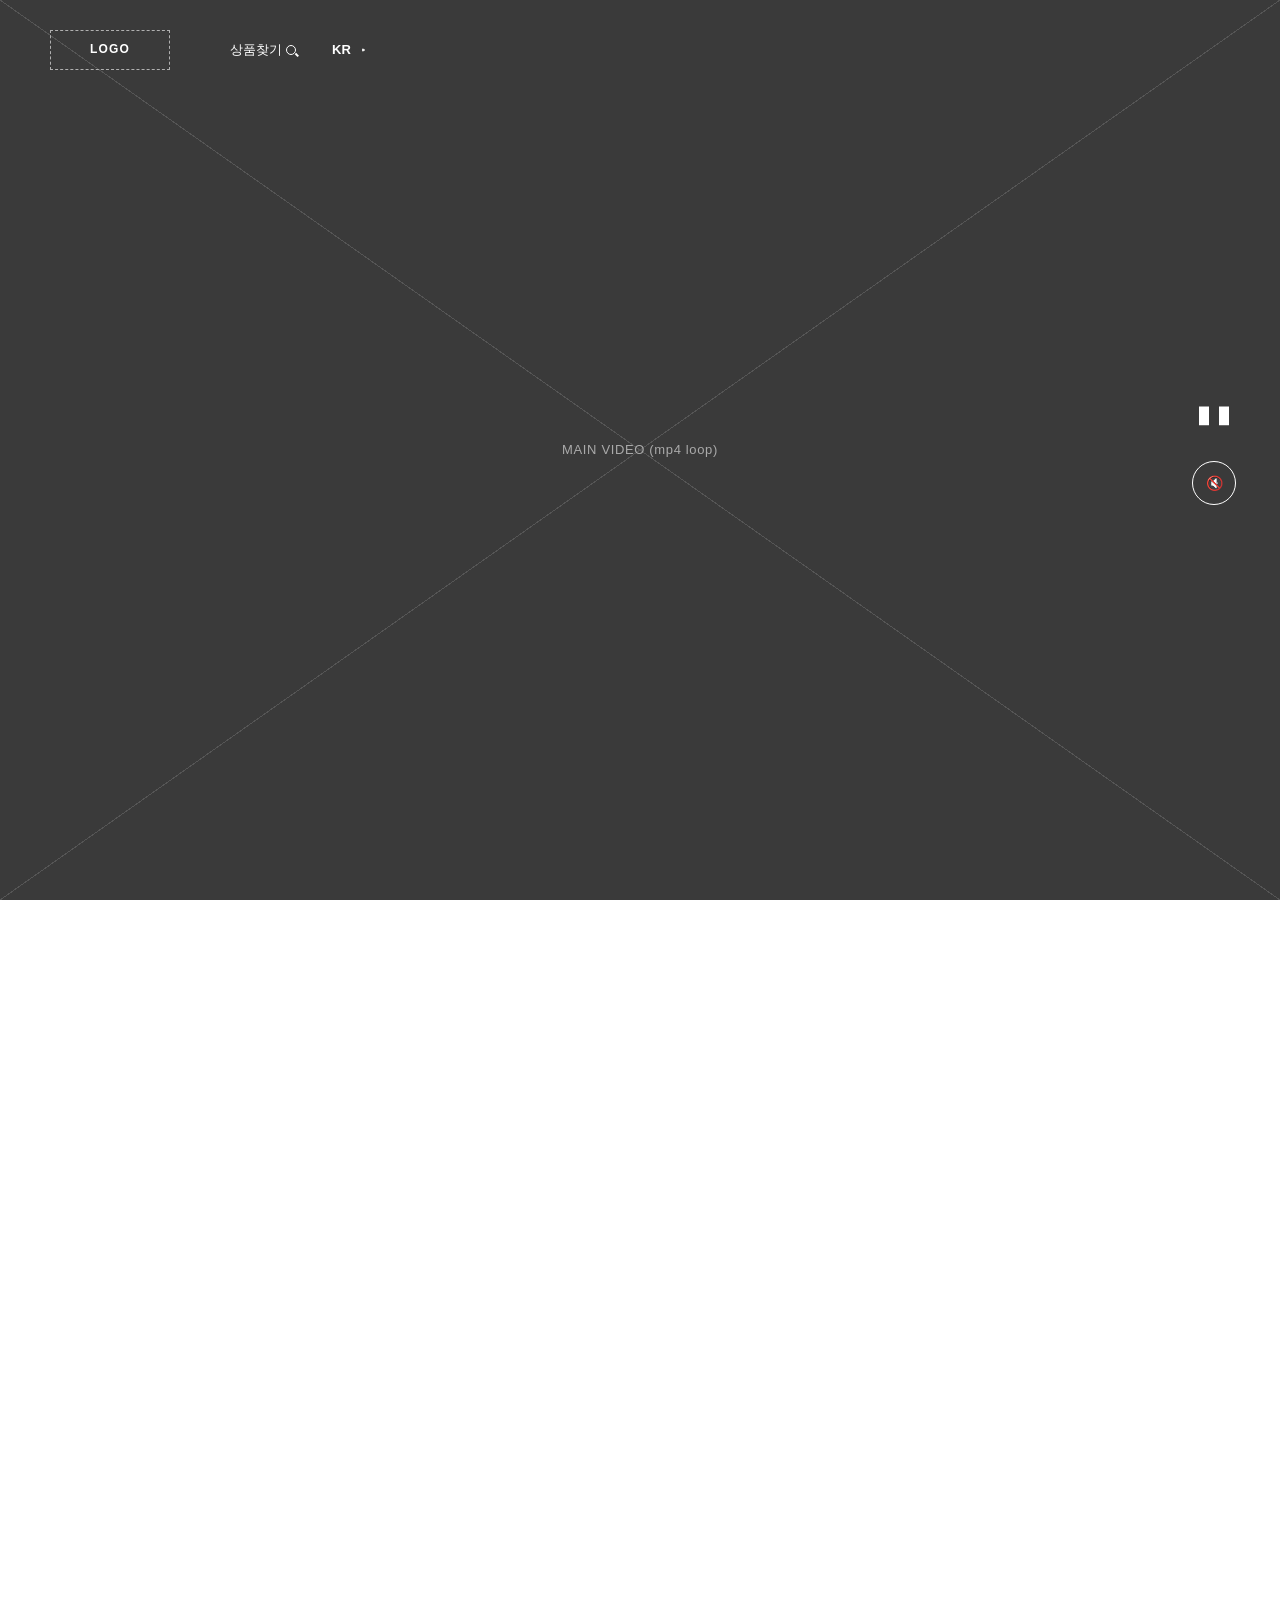
==== commit c30154a1: "디자인 수정(햄버거 바, 로그인/회원가입 디자인 변경)" ====
--- a/index.html
+++ b/index.html
@@ -13,12 +13,13 @@
 <!-- ============================================================
      HEADER
      - data-mode="hero"    : 메인 영상 위 (햄버거 · 상품찾기 · KR, 투명)
-     - data-mode="default" : 그 외 섹션 (상단 유틸바 + GNB, 흰 배경)
+     - data-mode="default" : 그 외 섹션 (GNB + KR · 프로필, 흰 배경)
 ============================================================ -->
 <header class="header" id="header" data-mode="hero">
 
   <!-- 히어로용 미니 헤더 -->
   <div class="hd-hero">
+    <a href="#hero" data-fp-link class="hd-logo"><span class="ph-box">LOGO</span></a>
     <button type="button" class="btn-ham" aria-label="전체메뉴 열기" aria-expanded="false" aria-controls="allMenu">
       <span></span><span></span><span></span>
     </button>
@@ -28,39 +29,32 @@
 
   <!-- 기본 헤더 -->
   <div class="hd-full">
-    <div class="util-bar">
-      <div class="util-left">
-        <a href="#" class="group-link">HOTEL GROUP</a>
-        <a href="#" class="hd-link">호텔찾기 <i class="ico-search" aria-hidden="true"></i></a>
-        <button type="button" class="hd-lang">KR <i aria-hidden="true">▸</i></button>
-      </div>
-      <ul class="util-right">
-        <li><a href="#">로그인</a></li>
-        <li><a href="#">회원가입</a></li>
-        <li><a href="#">예약확인</a></li>
-        <!-- <li><a href="#">멤버십</a></li> -->
-      </ul>
-    </div>
     <div class="gnb-bar">
       <h1 class="logo"><a href="#hero" data-fp-link><span class="ph-box">LOGO</span></a></h1>
       <nav class="gnb" aria-label="주메뉴">
-        <div class="reserv">
-          <button type="button" class="reserv-btn" aria-expanded="false">RESERVATION <i class="ico-grid" aria-hidden="true"></i></button>
-          <ul class="reserv-list">
-            <li><a href="#">ROOM</a></li>
-            <li><a href="#">DINING</a></li>
-            <li><a href="#">MEMBERSHIP</a></li>
-          </ul>
-        </div>
+        <a href="reservation.html" class="reserv-btn">RESERVATION <i class="ico-grid" aria-hidden="true"></i></a>
         <span class="gnb-sep" aria-hidden="true"></span>
         <ul class="gnb-list">
-          <li><a href="#intro" data-fp-link>ABOUT</a></li>
-          <li><a href="#rooms" data-fp-link>PROGRAMS</a></li>
-          <li><a href="#dining" data-fp-link>PARTNERS</a></li>
-          <li><a href="#meeting" data-fp-link>JOURNAL</a></li>
-          <li><a href="#apply" data-fp-link>APPLY</a></li>
+          <li><a href="about.html">ABOUT US</a></li>
+          <li><a href="programs.html">PROGRAMS</a></li>
+          <li><a href="partners.html">PARTNERS</a></li>
+          <li><a href="magazine.html">MAGAZINE</a></li>
+          <li><a href="community.html">COMMUNITY</a></li>
+          <li><a href="faq.html">FAQ</a></li>
         </ul>
       </nav>
+      <div class="gnb-side">
+        <button type="button" class="hd-lang">KR <i aria-hidden="true">▸</i></button>
+        <div class="profile">
+          <button type="button" class="profile-btn" aria-expanded="false" aria-controls="profileMenu" aria-label="회원 메뉴">
+            <span class="profile-img" aria-hidden="true"></span>
+          </button>
+          <ul class="profile-list" id="profileMenu">
+            <li><a href="#">로그인</a></li>
+            <li><a href="#">회원가입</a></li>
+          </ul>
+        </div>
+      </div>
       <button type="button" class="btn-ham dark" aria-label="전체메뉴 열기" aria-expanded="false" aria-controls="allMenu">
         <span></span><span></span><span></span>
       </button>
@@ -78,84 +72,18 @@
   </div>
 
   <nav class="am-body" aria-label="전체메뉴">
-    <div class="am-col">
-      <button type="button" class="am-tit">ABOUT</button>
-      <ul class="am-list">
-        <li><a href="#intro" data-fp-link>ABOUT US</a></li>
-        <li><a href="#">OUR PROMISE</a></li>
-        <li><a href="#">LOCATION &amp; TRANSPORTATION</a></li>
-        <li><a href="#">FAQ</a></li>
-        <li><a href="#">CONTACT US</a></li>
-      </ul>
-    </div>
-    <div class="am-col">
-      <button type="button" class="am-tit">PROGRAM</button>
-      <ul class="am-list">
-        <li><a href="#rooms" data-fp-link>한눈에 보기</a></li>
-        <li><a href="#">ROOM</a>
-          <ul class="am-sub"><li><a href="#">Room Type 01</a></li><li><a href="#">Room Type 02</a></li><li><a href="#">Room Type 03</a></li><li><a href="#">Room Type 04</a></li></ul>
-        </li>
-        <li><a href="#">SUITE</a>
-          <ul class="am-sub"><li><a href="#">Suite Type 01</a></li><li><a href="#">Suite Type 02</a></li><li><a href="#">Suite Type 03</a></li></ul>
-        </li>
-        <li><a href="#">SPECIALTY SUITE</a>
-          <ul class="am-sub"><li><a href="#">Specialty 01</a></li><li><a href="#">Specialty 02</a></li></ul>
-        </li>
-      </ul>
-    </div>
-    <div class="am-col">
-      <button type="button" class="am-tit">PARTNERS</button>
-      <ul class="am-list">
-        <li><a href="#dining" data-fp-link>한눈에 보기</a></li>
-        <li><a href="#">Restaurant 01</a></li>
-        <li><a href="#">Lounge &amp; Bar</a></li>
-        <li><a href="#">Restaurant 02</a></li>
-        <li><a href="#">Restaurant 03</a></li>
-        <li><a href="#">Deli</a></li>
-      </ul>
-    </div>
-    <div class="am-col">
-      <button type="button" class="am-tit">MAGAZINE</button>
-      <ul class="am-list">
-        <li><a href="#">PACKAGE</a></li>
-        <li><a href="#">EVENT</a></li>
-      </ul>
-    </div>
-    <div class="am-col">
-      <button type="button" class="am-tit">COMMUNITY</button>
-      <ul class="am-list">
-        <li><a href="#meeting" data-fp-link>한눈에 보기</a></li>
-        <li><a href="#">MEETING</a>
-          <ul class="am-sub"><li><a href="#">Signature Event</a></li></ul>
-        </li>
-        <li><a href="#">WEDDING</a>
-          <ul class="am-sub"><li><a href="#">Signature Wedding</a></li></ul>
-        </li>
-      </ul>
-    </div>
-    <div class="am-col">
-      <button type="button" class="am-tit">FAQ</button>
-      <ul class="am-list">
-        <li><a href="#">한눈에 보기</a></li>
-        <li><a href="#">FITNESS</a></li>
-        <li><a href="#">POOL</a></li>
-        <li><a href="#">SAUNA</a></li>
-        <li><a href="#">PILATES</a></li>
-        <li><a href="#">BUSINESS CENTER</a></li>
-      </ul>
-    </div>
-    <div class="am-col">
-      <button type="button" class="am-tit">RESERVATION</button>
-      <ul class="am-list">
-        <li><a href="#">한눈에 보기</a></li>
-        <li><a href="#">ART COLLECTION</a></li>
-        <li><a href="#">ART TOUR</a></li>
-      </ul>
-      <p class="am-tit sub">LOUNGE</p>
-      <ul class="am-thumbs">
-        <li><a href="#"><span class="ph dark">THUMB</span><em>Story 01</em></a></li>
-        <li><a href="#"><span class="ph dark">THUMB</span><em>Story 02</em></a></li>
-      </ul>
+    <ul class="am-menu">
+      <li><a href="about.html">ABOUT US</a></li>
+      <li><a href="programs.html">PROGRAMS</a></li>
+      <li><a href="partners.html">PARTNERS</a></li>
+      <li><a href="magazine.html">MAGAZINE</a></li>
+      <li><a href="community.html">COMMUNITY</a></li>
+      <li><a href="faq.html">FAQ</a></li>
+      <li><a href="reservation.html">RESERVATION</a></li>
+    </ul>
+    <div class="am-member">
+      <a href="#" class="am-login">로그인</a>
+      <a href="#" class="am-join">회원가입</a>
     </div>
   </nav>
 </div>
@@ -337,4 +265,4 @@
 <script src="js/hero-scroll.js"></script>
 <script src="js/ui.js"></script>
 </body>
-</html>
+</html>
--- a/css/style.css
+++ b/css/style.css
@@ -29,9 +29,8 @@
   --ph: #eee;
   --sub: #777;
   --band: #eeecea;          /* 이미지 뒤 회색 띠 */
-  --util-h: 48px;
   --gnb-h: 100px;
-  --header-h: calc(var(--util-h) + var(--gnb-h));
+  --header-h: var(--gnb-h);
   --vh: 100vh;
   --ease: cubic-bezier(.65, 0, .35, 1);
   --dur: 800ms;
@@ -84,7 +83,10 @@
   display: flex; align-items: center; gap: 36px; padding: 0 50px; color: #fff;
   transition: opacity .4s, transform .4s;
 }
-.btn-ham { width: 32px; height: 24px; display: flex; flex-direction: column; justify-content: space-between; transition: transform .4s var(--ease); }
+.hd-logo { margin-right: 24px; }
+.hd-logo .ph-box { color: #fff; border-color: rgba(255, 255, 255, .6); }   /* 어두운 영상 위라 흰색 */
+html.menu-open .hd-logo { visibility: hidden; }   /* 전체메뉴엔 EMBLEM 이 따로 있음 */
+.btn-ham { width: 32px; height: 24px; display: none; flex-direction: column; justify-content: space-between; transition: transform .4s var(--ease); }   /* PC: 숨김, 모바일에서만 표시 */
 .btn-ham span { display: block; height: 2px; background: currentColor; transition: width .3s; }
 .btn-ham span:nth-child(2) { width: 80%; }
 .btn-ham span:nth-child(3) { width: 60%; }
@@ -96,28 +98,33 @@
 
 /* 기본 헤더 */
 .hd-full { transform: translateY(-100%); transition: transform .5s var(--ease); background: #fff; }
-.util-bar { height: var(--util-h); background: #000; color: #ddd; display: flex; align-items: center; justify-content: space-between; padding: 0 48px; font-size: 12px; }
-.util-left { display: flex; align-items: center; gap: 28px; }
-.group-link { letter-spacing: .02em; }
-.util-right { display: flex; }
-.util-right li + li::before { content: "|"; margin: 0 14px; color: #666; font-size: 10px; }
 .gnb-bar { height: var(--gnb-h); display: flex; align-items: center; padding: 0 50px; gap: 60px; border-bottom: 1px solid #eee; }
 .gnb { display: flex; align-items: center; gap: 0; flex: 1; }
-.reserv { position: relative; }
 .reserv-btn { font-size: 15px; font-weight: 700; display: inline-flex; align-items: center; gap: 8px; height: var(--gnb-h); }
 .ico-grid { width: 14px; height: 10px; background:
   radial-gradient(circle, #222 1.6px, transparent 1.7px) 0 0 / 5px 5px; }
-.reserv-list { position: absolute; left: 0; top: calc(100% - 10px); min-width: 180px; background: #fff; border: 1px solid #ddd; padding: 10px 0;
-  opacity: 0; visibility: hidden; transform: translateY(-6px); transition: .2s; }
-.reserv:hover .reserv-list, .reserv:focus-within .reserv-list, .reserv.open .reserv-list { opacity: 1; visibility: visible; transform: none; }
-.reserv-list a { display: block; padding: 8px 20px; font-size: 13px; font-weight: 600; }
-.reserv-list a:hover { background: #f3f3f3; }
 .gnb-sep { width: 1px; height: 14px; background: #222; margin: 0 54px; }
 .gnb-list { display: flex; gap: 40px; }
 .gnb-list a { font-size: 15px; font-weight: 700; white-space: nowrap; position: relative; }
 .gnb-list a::after { content: ""; position: absolute; left: 0; right: 0; bottom: -6px; height: 1px; background: #222; transform: scaleX(0); transition: transform .25s; }
 .gnb-list a:hover::after, .gnb-list a.on::after { transform: scaleX(1); }
-.gnb-bar .btn-ham { display: none; color: #222; }
+.gnb-bar .btn-ham { color: #222; }
+
+/* GNB 오른쪽: KR · 프로필 (hover / 포커스 / 클릭 → 로그인 · 회원가입) */
+.gnb-side { display: flex; align-items: center; gap: 28px; margin-left: auto; }
+.profile { position: relative; }
+.profile-btn { display: flex; align-items: center; height: var(--gnb-h); }
+.profile-img {   /* 사람 모양 자리표시 */
+  width: 40px; height: 40px; border-radius: 50%; border: 1px solid #ccc;
+  background: radial-gradient(circle at 50% 38%, #bbb 7px, transparent 7.5px), radial-gradient(circle at 50% 110%, #bbb 15px, transparent 15.5px), #eee;
+}
+.profile-list {
+  position: absolute; right: 0; top: calc(100% - 14px); min-width: 140px; background: #fff; border: 1px solid #ddd; padding: 10px 0;
+  opacity: 0; visibility: hidden; transform: translateY(-6px); transition: .2s;
+}
+.profile:hover .profile-list, .profile:focus-within .profile-list, .profile.open .profile-list { opacity: 1; visibility: visible; transform: none; }
+.profile-list a { display: block; padding: 8px 20px; font-size: 13px; font-weight: 600; white-space: nowrap; }
+.profile-list a:hover { background: #f3f3f3; }
 
 /* 모드 전환 */
 /* 전체메뉴 열림: 미니 헤더(햄버거 · 상품찾기 · KR)는 제자리에 그대로, 메뉴 위에 표시 */
@@ -125,8 +132,6 @@
 html.menu-open .header[data-mode] .hd-hero { opacity: 1; transform: none; color: #fff; }
 html.menu-open .hd-hero > * { pointer-events: auto; }  /* 미니 헤더 줄 전체가 아니라 버튼·링크만 클릭 받음 (모바일 X 버튼이 이 줄 안에 있음) */
 html.menu-open .header[data-mode] .hd-full { transform: translateY(-100%); }
-html.menu-open .hd-hero .btn-ham { transform: rotate(-45deg); }      /* 열림 상태: 사선 */
-html.menu-open .hd-hero .btn-ham span { width: 100%; }
 .header[data-mode="default"] .hd-hero { opacity: 0; transform: translateY(-20px); pointer-events: none; }
 .header[data-mode="default"] .hd-full { transform: none; }
 
@@ -139,26 +144,21 @@
   transition: transform .6s var(--ease), visibility 0s linear .6s;
 }
 .all-menu.open { transform: none; visibility: visible; transition: transform .6s var(--ease), visibility 0s; }
-.am-head { position: relative; height: 170px; display: flex; justify-content: center; padding-top: 18px; }
-.emblem { border-color: #777; color: #999; width: 120px; height: 100px; }
-.am-close { position: absolute; right: 270px; top: 122px; width: 28px; height: 28px; }
+/* 햄버거가 모바일에만 있으므로 전체메뉴도 모바일 기준 한 벌 */
+.am-head { position: relative; height: 100px; display: flex; justify-content: center; padding-top: 18px; }
+.emblem { border-color: #777; color: #999; width: 80px; height: 64px; }
+.am-close { position: absolute; right: 20px; top: 20px; width: 28px; height: 28px; }
 .am-close span { position: absolute; left: 0; top: 50%; width: 100%; height: 1.5px; background: #fff; }
 .am-close span:first-child { transform: rotate(45deg); }
 .am-close span:last-child { transform: rotate(-45deg); }
 
-.am-body { display: grid; grid-template-columns: repeat(7, 1fr); gap: 24px; padding: 30px 250px 60px; }
-.am-tit { display: block; font-size: 15px; font-weight: 600; color: #999; letter-spacing: .04em; text-align: left; margin-bottom: 40px; cursor: default; }
-.am-tit.sub { margin: 90px 0 18px; }
-.am-list > li { margin-bottom: 30px; }
-.am-list > li > a { font-size: 18px; font-weight: 700; line-height: 1.2; }
-.am-list > li > a:hover { text-decoration: underline; text-underline-offset: 4px; }
-.am-sub { margin-top: 14px; }
-.am-sub li + li { margin-top: 12px; }
-.am-sub a { font-size: 14px; color: #999; }
-.am-sub a:hover { color: #fff; }
-.am-thumbs li + li { margin-top: 20px; }
-.am-thumbs .ph { width: 100%; aspect-ratio: 5 / 4; }
-.am-thumbs em { display: block; margin-top: 10px; font-style: normal; font-size: 14px; color: #999; }
+.am-body { padding: 0 20px 48px; }
+.am-menu > li { border-bottom: 1px solid #333; }
+.am-menu a { display: block; padding: 18px 0; font-size: 16px; font-weight: 700; letter-spacing: .04em; }
+.am-menu a[aria-current] { color: #999; }
+.am-member { display: flex; gap: 10px; margin-top: 36px; }
+.am-member a { flex: 1; display: flex; align-items: center; justify-content: center; height: 48px; border: 1px solid #555; font-size: 14px; }
+.am-member .am-join { background: #fff; border-color: #fff; color: #111; }
 
 /* ==========================================================
    HERO LAYER – 첫 화면만 풀페이지 방식
@@ -251,8 +251,6 @@
   .gnb-bar { gap: 40px; }
   .gnb-sep { margin: 0 30px; }
   .gnb-list { gap: 28px; }
-  .am-body { padding: 30px 80px 60px; }
-  .am-close { right: 80px; }
   .feat-visual { padding: 0 120px; }
   .foot-main { padding: 0 80px; gap: 80px; }
   .sec-line, .feat-head { width: calc(100% - 240px); }
@@ -262,30 +260,18 @@
   .gnb-list { gap: 18px; }
   .gnb-list a, .reserv-btn { font-size: 13px; }
   .gnb-sep { margin: 0 18px; }
-  .am-body { grid-template-columns: repeat(4, 1fr); row-gap: 40px; }
 }
 
 @media (max-width: 1024px) {
-  :root { --util-h: 0px; --gnb-h: 64px; }
-  .util-bar, .gnb { display: none; }
-  .gnb-bar { justify-content: space-between; padding: 0 20px; }
-  .gnb-bar .btn-ham { display: flex; }
+  :root { --gnb-h: 64px; }
+  .gnb, .profile { display: none; }   /* 모바일: 로그인 · 회원가입은 전체메뉴 안에 */
+  .gnb-bar { padding: 0 20px; gap: 20px; }
+  .btn-ham { display: flex; }
+  .hd-hero .hd-lang { margin-left: auto; }   /* 오른쪽 끝: KR · 햄버거 */
   .hd-hero { padding: 0 20px; gap: 20px; }
+  .hd-hero .btn-ham { order: 1; }
   .hd-hero .hd-link { display: none; }
-
-  .am-head { height: 100px; }
-  .emblem { width: 80px; height: 64px; }
-  .am-close { right: 20px; top: 20px; }
-  .am-body { display: block; padding: 0 20px 40px; }
-  .am-col { border-bottom: 1px solid #333; }
-  .am-tit { width: 100%; margin: 0; padding: 18px 0; font-size: 16px; color: #fff; cursor: pointer; display: flex; justify-content: space-between; }
-  .am-tit:not(.sub)::after { content: "+"; }
-  .am-col.open > .am-tit::after { content: "−"; }
-  .am-tit.sub { display: none; }
-  .am-list, .am-thumbs { display: none; padding-bottom: 18px; }
-  .am-col.open .am-list { display: block; }
-  .am-list > li { margin-bottom: 16px; }
-  .am-list > li > a { font-size: 15px; }
+  html.menu-open .hd-hero .btn-ham { visibility: hidden; }   /* 메뉴 열림: 같은 자리의 X(.am-close)만 보이게 */
 
   .hero-ctrl { right: 16px; }
   .h-serif { font-size: 32px; }
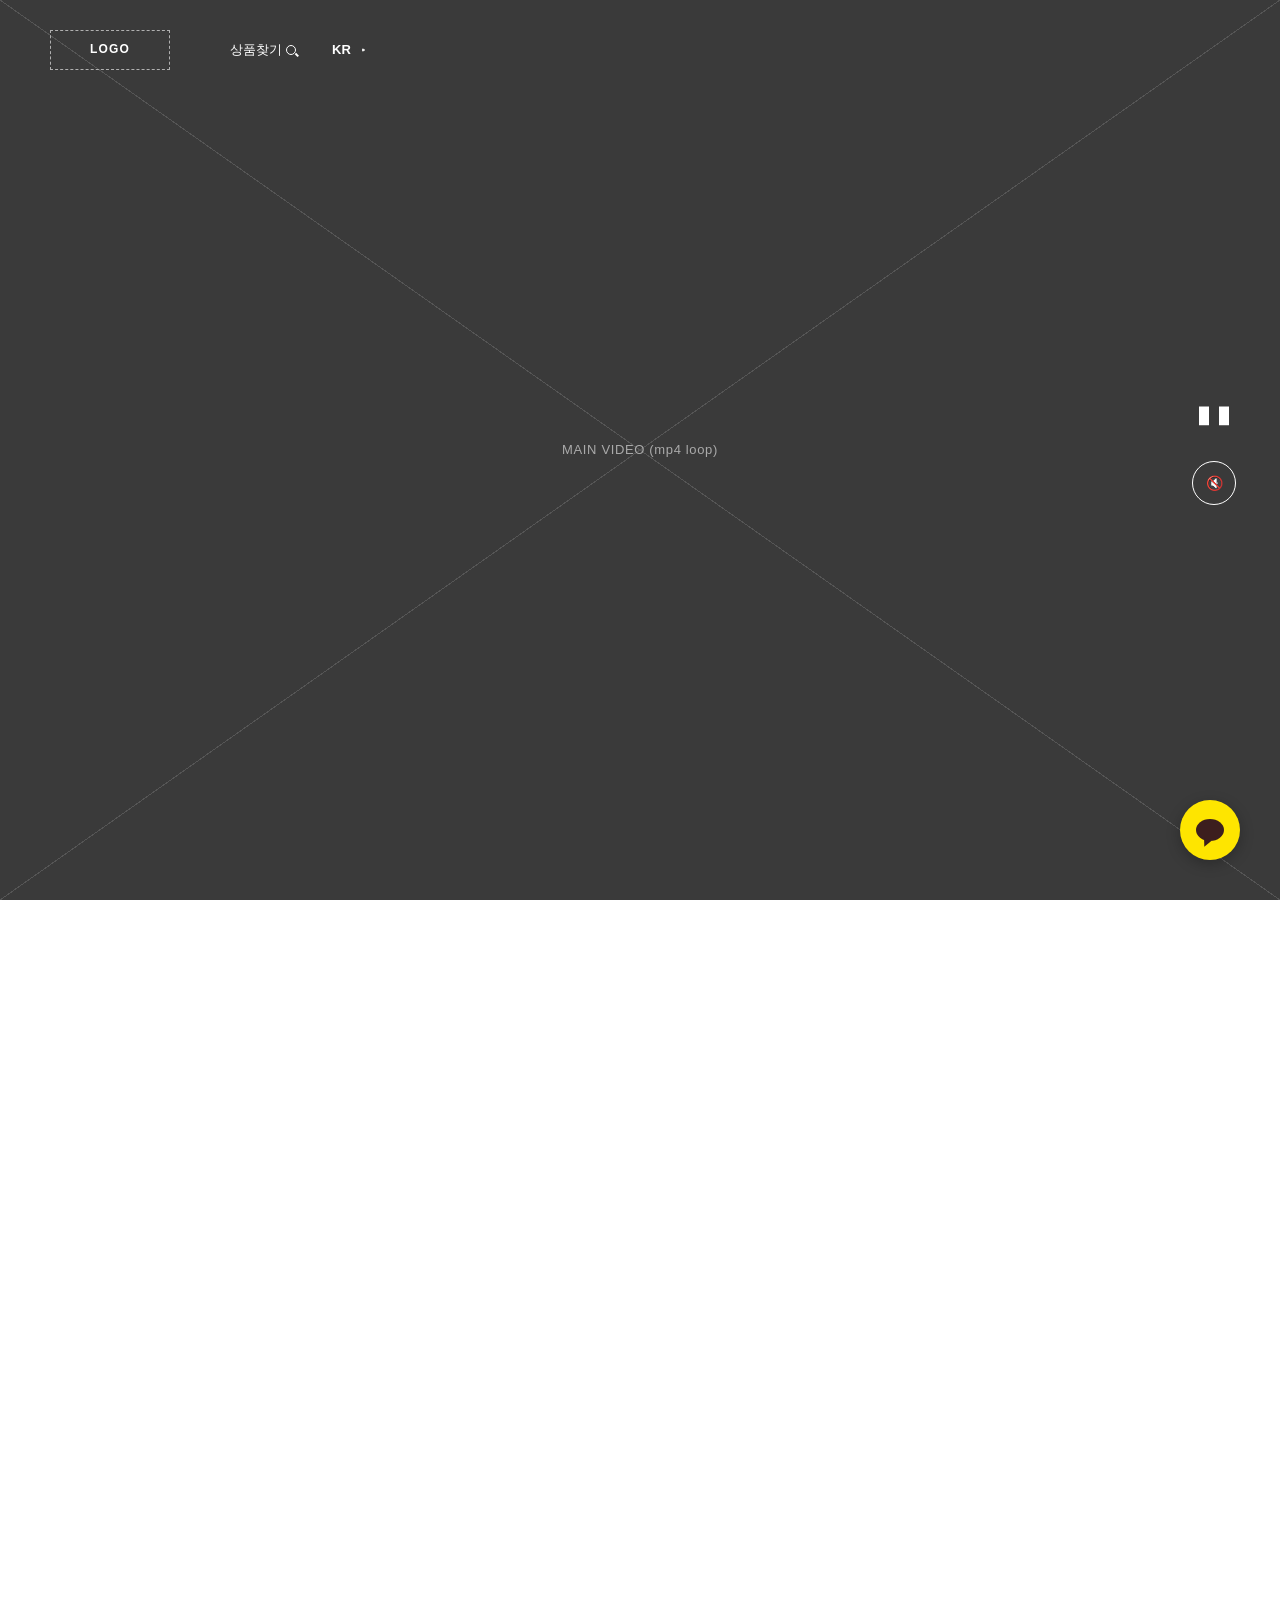
==== commit 339471b8: "하단에 카톡 추가, 자잘한 코드 수정" ====
--- a/index.html
+++ b/index.html
@@ -262,6 +262,10 @@
         </div>
       </footer>
 
+<!-- 카카오톡 채널 바로가기 (화면 오른쪽 아래 고정)
+     TODO: href 를 채널 주소(https://pf.kakao.com/_채널ID/chat)로 바꾸고 target="_blank" rel="noopener" 추가 -->
+<a href="#" class="kakao-fab" aria-label="카카오톡 채널 상담"><i aria-hidden="true"></i></a>
+
 <script src="js/hero-scroll.js"></script>
 <script src="js/ui.js"></script>
 </body>
--- a/css/style.css
+++ b/css/style.css
@@ -81,13 +81,13 @@
 .hd-hero {
   position: absolute; inset: 0 0 auto; height: var(--gnb-h);
   display: flex; align-items: center; gap: 36px; padding: 0 50px; color: #fff;
-  transition: opacity .4s, transform .4s;
+  transition: opacity .4s, transform .4s, visibility .4s;
 }
 .hd-logo { margin-right: 24px; }
 .hd-logo .ph-box { color: #fff; border-color: rgba(255, 255, 255, .6); }   /* 어두운 영상 위라 흰색 */
 html.menu-open .hd-logo { visibility: hidden; }   /* 전체메뉴엔 EMBLEM 이 따로 있음 */
-.btn-ham { width: 32px; height: 24px; display: none; flex-direction: column; justify-content: space-between; transition: transform .4s var(--ease); }   /* PC: 숨김, 모바일에서만 표시 */
-.btn-ham span { display: block; height: 2px; background: currentColor; transition: width .3s; }
+.btn-ham { width: 32px; height: 24px; display: none; flex-direction: column; justify-content: space-between; }   /* PC: 숨김, 모바일에서만 표시 */
+.btn-ham span { display: block; height: 2px; background: currentColor; }
 .btn-ham span:nth-child(2) { width: 80%; }
 .btn-ham span:nth-child(3) { width: 60%; }
 .hd-link { font-size: 13px; display: inline-flex; align-items: center; gap: 4px; }
@@ -110,7 +110,7 @@
 .gnb-list a:hover::after, .gnb-list a.on::after { transform: scaleX(1); }
 .gnb-bar .btn-ham { color: #222; }
 
-/* GNB 오른쪽: KR · 프로필 (hover / 포커스 / 클릭 → 로그인 · 회원가입) */
+/* GNB 오른쪽: KR · 프로필 (hover / 클릭 · Enter → 로그인 · 회원가입) */
 .gnb-side { display: flex; align-items: center; gap: 28px; margin-left: auto; }
 .profile { position: relative; }
 .profile-btn { display: flex; align-items: center; height: var(--gnb-h); }
@@ -122,17 +122,17 @@
   position: absolute; right: 0; top: calc(100% - 14px); min-width: 140px; background: #fff; border: 1px solid #ddd; padding: 10px 0;
   opacity: 0; visibility: hidden; transform: translateY(-6px); transition: .2s;
 }
-.profile:hover .profile-list, .profile:focus-within .profile-list, .profile.open .profile-list { opacity: 1; visibility: visible; transform: none; }
+.profile:hover .profile-list, .profile.open .profile-list { opacity: 1; visibility: visible; transform: none; }
 .profile-list a { display: block; padding: 8px 20px; font-size: 13px; font-weight: 600; white-space: nowrap; }
 .profile-list a:hover { background: #f3f3f3; }
 
 /* 모드 전환 */
 /* 전체메뉴 열림: 미니 헤더(햄버거 · 상품찾기 · KR)는 제자리에 그대로, 메뉴 위에 표시 */
 html.menu-open .header { z-index: 400; pointer-events: none; } /* 투명한 헤더 상자가 메뉴(닫기 버튼)를 덮지 않게 – 미니 헤더만 아래에서 다시 켬 */
-html.menu-open .header[data-mode] .hd-hero { opacity: 1; transform: none; color: #fff; }
+html.menu-open .header[data-mode] .hd-hero { opacity: 1; visibility: visible; transform: none; color: #fff; }
 html.menu-open .hd-hero > * { pointer-events: auto; }  /* 미니 헤더 줄 전체가 아니라 버튼·링크만 클릭 받음 (모바일 X 버튼이 이 줄 안에 있음) */
 html.menu-open .header[data-mode] .hd-full { transform: translateY(-100%); }
-.header[data-mode="default"] .hd-hero { opacity: 0; transform: translateY(-20px); pointer-events: none; }
+.header[data-mode="default"] .hd-hero { opacity: 0; visibility: hidden; transform: translateY(-20px); pointer-events: none; }   /* visibility: 숨은 링크에 Tab 이 멈추지 않게 */
 .header[data-mode="default"] .hd-full { transform: none; }
 
 /* ==========================================================
@@ -244,6 +244,19 @@
 .sns { display: flex; gap: 22px; margin-top: 40px; justify-content: flex-end; }
 .sns-ico { display: flex; align-items: center; justify-content: center; width: 36px; height: 36px; background: #fff; color: #000; border-radius: 8px; font-size: 13px; font-weight: 700; }
 
+/* 카카오톡 채널 바로가기 – 영상 레이어(50) · 헤더(100) 사이, 전체메뉴(300)에는 가려짐 */
+.kakao-fab {
+  position: fixed; right: 40px; bottom: 40px; z-index: 90; width: 60px; height: 60px; border-radius: 50%;
+  display: flex; align-items: center; justify-content: center;
+  background: #fee500; box-shadow: 0 4px 14px rgba(0, 0, 0, .25); transition: transform .2s;
+}
+.kakao-fab:hover { transform: translateY(-3px); }
+.kakao-fab i { position: relative; width: 28px; height: 22px; border-radius: 50%; background: #3c1e1e; }   /* 말풍선 */
+.kakao-fab i::after {
+  content: ""; position: absolute; left: 6px; bottom: -6px; transform: rotate(25deg);
+  border-left: 4px solid transparent; border-right: 4px solid transparent; border-top: 8px solid #3c1e1e;
+}
+
 /* ==========================================================
    RESPONSIVE
 ========================================================== */
@@ -274,6 +287,7 @@
   html.menu-open .hd-hero .btn-ham { visibility: hidden; }   /* 메뉴 열림: 같은 자리의 X(.am-close)만 보이게 */
 
   .hero-ctrl { right: 16px; }
+  .kakao-fab { right: 16px; bottom: 16px; width: 52px; height: 52px; }
   .h-serif { font-size: 32px; }
   .h-serif.xl { font-size: 32px; }
   .intro-inner { gap: 28px; }
